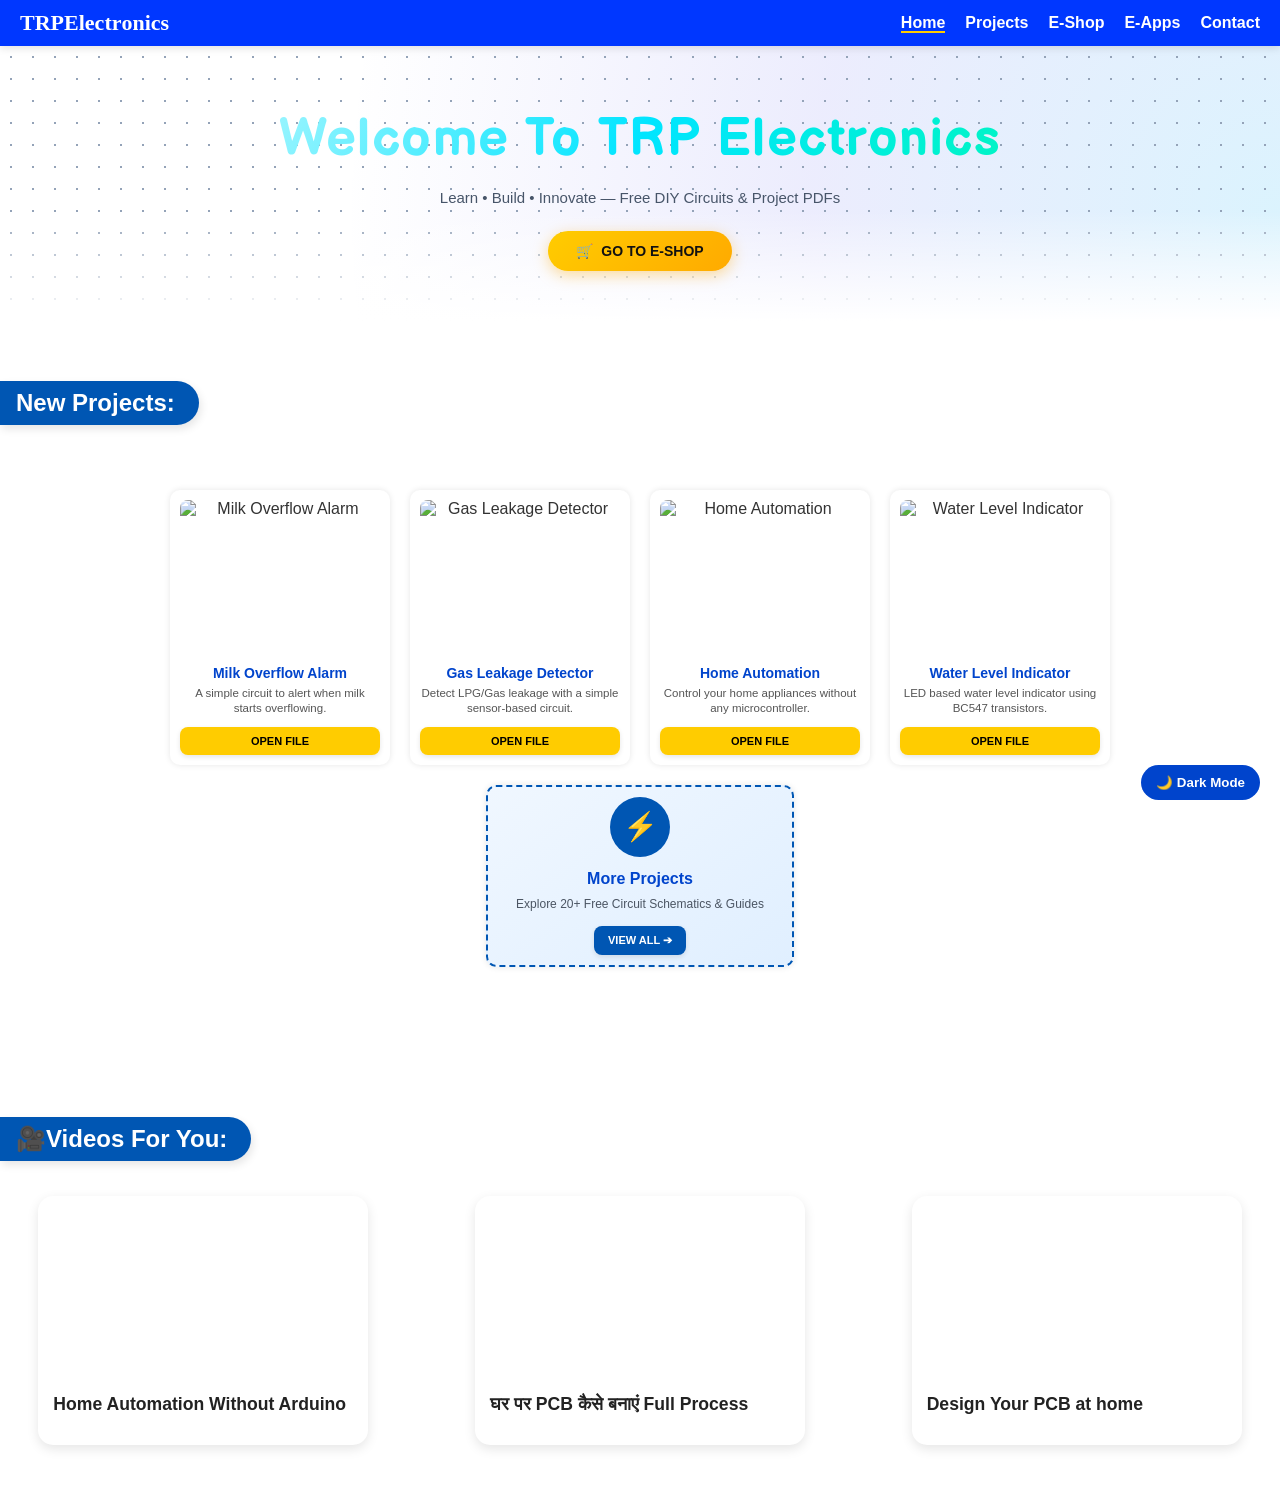
==== index.html @ 3032b004 "Update index.html" ====
<!DOCTYPE html>
<html lang="en">
<head>
  <meta charset="UTF-8">
  <meta name="viewport" content="width=device-width, initial-scale=1.0">
  <title>TRP Electronics</title>
  <link rel="icon" type="image/png" href="images/favicon-32x32.png">
  <link rel="stylesheet" href="style.css">
<script src="script.js" defer></script>
</head>
<body>

  <!-- Header / Navbar -->
  <header>
    <a href="index.html" id="logo">TRP Electronics</a>
    <nav>
      <ul>
        <li><a href="index.html" class="active">Home</a></li>
        <li><a href="projects.html">Projects</a></li>
        <li><a href="eshop/">E-Shop</a></li>
        <li><a href="eapps.html">E-Apps</a></li>
        <li><a href="contact.html">Contact</a></li>
      </ul>
    </nav>
    <div class="menu-icon" id="menuToggle">☰</div>

    <nav class="mobile-menu" id="mobileMenu">
      <a href="index.html">Home</a>
      <a href="projects.html">Projects</a>
      <a href="eshop/">E-Shop</a>
      <a href="eapps.html">E-Apps</a>
      <a href="contact.html">Contact</a>
      <!-- Mobile Drawer ke andar Dark Mode Button -->
      <button id="mobileDarkModeToggle" class="mobile-dark-btn">🌙 Dark Mode</button>
    </nav>
  </header>

  <!-- Hero Section -->
  <section class="hero">
    <div class="hero-text">
      <h1 class="fountain-text">Welcome To <br class="mobile-break">TRP Electronics</h1>
      <p>Learn • Build • Innovate — Free DIY Circuits & Project PDFs</p>
      <div class="hero-btn-group">
  <a href="eshop/" class="hero-btn btn-primary">
    <span class="btn-icon">🛒</span> GO TO E-SHOP
  </a>
</div>
    </div>
  </section>

  <!-- Featured Projects -->
  <section class="projects-preview">
   <section class="featured-videos">
  <h2>New Projects:</h2>
    <div class="project-grid">
      <div class="project-card">
    <img src="Data Files/Milk.png" alt="Milk Overflow Alarm">
    <div class="project-info">
      <h3>Milk Overflow Alarm</h3>
      <p>A simple circuit to alert when milk starts overflowing.</p>
    </div>
    <a href="pdfs/milk-overflow-alarm.pdf" class="btn">OPEN FILE</a>
  </div>

  <div class="project-card">
    <img src="Data Files/Gas.png" alt="Gas Leakage Detector">
    <div class="project-info">
      <h3>Gas Leakage Detector</h3>
      <p>Detect LPG/Gas leakage with a simple sensor-based circuit.</p>
    </div>
    <a href="pdfs/Gas Leakage Detector.pdf" class="btn">OPEN FILE</a>
  </div>

  <div class="project-card">
    <img src="Data Files/Smart Home.png" alt="Home Automation">
    <div class="project-info">
      <h3>Home Automation</h3>
      <p>Control your home appliances without any microcontroller.</p>
    </div>
    <a href="Data Files/Home Automation.pdf" class="btn">OPEN FILE</a>
  </div>
       <div class="project-card">
    <img src="Data Files/Water.png" alt="Water Level Indicator">
    <div class="project-info">
      <h3>Water Level Indicator</h3>
      <p>LED based water level indicator using BC547 transistors.</p>
    </div>
    <a href="Data Files/Water Level Indicator (TRP).pdf" class="btn">OPEN FILE</a>
  </div>
<!-- 5th Card: View All / More Projects Card -->
<a href="projects.html" class="project-card more-projects-card">
  <div class="more-card-icon">⚡</div>
  <h3>More Projects</h3>
  <p>Explore 20+ Free Circuit Schematics & Guides</p>
  <span class="btn view-all-btn">VIEW ALL ➔</span>
</a>
    </div>
  </section>
<section class="featured-videos">
  <h2>🎥Videos For You:</h2>
  <div class="video-grid">

    <div class="video-card">
      <iframe src="https://www.youtube.com/embed/DKptA6tCsBc?si=s81TckDKwiA1Rq-n" 
              title="TRP Electronics Project 3" 
              frameborder="0" allowfullscreen></iframe>
      <h3>Home Automation Without Arduino</h3>
    </div>
    
<div class="video-card">
      <iframe src="https://www.youtube.com/embed/TvNeajwG5Zc" 
              title="TRP Electronics Project 4" 
              frameborder="0" allowfullscreen></iframe>
      <h3>घर पर PCB कैसे बनाएं Full Process</h3>
    </div>
    
    <div class="video-card">
      <iframe src="https://www.youtube.com/embed/JIQzyEf5Em0?si=vkjvhQuUwewZaflk" 
              title="TRP Electronics Project 5" 
              frameborder="0" allowfullscreen></iframe>
      <h3>Design Your PCB at home</h3>
    </div>

  </div>
</section>
 <!-- About Us -->
<section class="about">
  <div class="about-toggle-header" id="aboutToggle">
    <h2>About Us</h2>
    <span class="about-arrow" id="aboutArrow">&#9662;</span>
  </div>
  
  <div id="aboutContent">
    <p>
      <b>TRP Electronics</b> is an educational platform dedicated to electronics learning and innovation. We focus on providing clear, practical, and well-structured electronics projects for students, beginners, and electronics enthusiasts.
    </p>
    <p>
      Our platform offers detailed project explanations, circuit diagrams, and free downloadable PDFs to help learners understand both basic and advanced electronics concepts. Each project is designed with a practical approach so that users can easily apply their knowledge in real-life applications.
    </p>
    <p>
      At TRP Electronics, our mission is to make electronics learning simple, affordable, and accessible to everyone, while encouraging creativity and hands-on experimentation.
    </p>
  </div>
</section>
<button id="darkModeToggle">🌙 Dark Mode</button>
  <script>
  document.addEventListener("DOMContentLoaded", () => {
    document.querySelectorAll(".project-card img").forEach(img => {
      img.onload = () => {
        img.classList.add("loaded");
      };
    });
  });
</script>
  <link rel="stylesheet" href="events.css">
<script src="events.js"></script>
  <!-- Footer -->
  <footer>
    <p>© 2025 TRP Electronics | Made with ❤️</p>
  </footer>
</body>
</html>
---- style.css ----
@import url('https://fonts.googleapis.com/css2?family=Balsamiq+Sans:wght@700&family=Fredoka:wght@600;700&display=swap');
html, body {
  touch-action: pan-x pan-y; /* Pinch zoom disable karta hai mobile par */
}

/* 🚫 PREVENT SIDE OVERFLOW WITHOUT BREAKING STICKY HEADERS */
html, body {
  max-width: 100% !important;
  overflow-x: clip !important; /* 'hidden' sticky ko disable kar deta hai, 'clip' safe rakhta hai */
  position: relative;
}

/* Ensure all containers stay inside screen limits */
* {
  box-sizing: border-box !important;
}
/* 💻 Desktop View: Break tag ko hide karke ek single line me rakhein */
.mobile-break {
  display: none;
}

/* 📱 Mobile View (max-width: 650px): Only mobile par break enable karein */
@media (max-width: 650px) {
  .hero h1 br.mobile-break,
  h1 br.mobile-break {
    display: block !important;
  }
}
/* ===== Global Styles ===== */
body {
  font-family: "Segoe UI", Arial, sans-serif;
  margin: 0;
  padding: 0;
  background: #fff;
  color: #333;
}

h1, h2, h3 {
  margin: 0 0 15px;
}

a {
  text-decoration: none;
  color: inherit;
}

.btn {
  display: inline-block;
  padding: 10px 20px;
  background: #ffcc00;
  color: #000;
  border-radius: 6px;
  font-weight: bold;
  transition: 0.3s;
}
.btn:hover {
  background: #ff9900;
  color: #fff;
}

/* ===== Sticky Main Navbar ===== */
header {
  height: 46px !important;
  position: sticky !important;
  top: 0 !important;
  z-index: 1000 !important;
  background: #0037ff;
  color: #fff;
  display: flex;
  justify-content: space-between;
  align-items: center;
  padding: 12px 20px;
  box-shadow: 0 2px 8px rgba(0, 0, 0, 0.12);
  margin: 0 !important;
}

header #logo {
  font-size: 22px;
  font-weight: bold;
}
header nav ul {
  list-style: none;
  display: flex;
  gap: 20px;
  padding: 0;
  margin: 0;
}
header nav ul li a {
  color: white;
  font-weight: bold;
}
header nav ul li a.active {
  border-bottom: 2px solid #ffcc00;
}

/* ========================================================
   ✨ AI AMBIENT GLOW + TECH DOT GRID HERO BACKGROUND
   ======================================================== */
.hero,
.hero-section {
  position: relative;
  overflow: hidden;
  padding: 60px 20px 50px 20px;
  text-align: center;
  background-color: #ffffff;
  /* Multi-layer Background: 
     1. Bottom smooth fade into pure white 
     2. Moving AI color radial mesh 
     3. Subtle tech dot pattern */
  background-image: 
    linear-gradient(to bottom, transparent 60%, #ffffff 100%),
    radial-gradient(#94a3b8 1.1px, transparent 1.1px),
    radial-gradient(circle at 50% 30%, rgba(56, 189, 248, 0.18), rgba(99, 102, 241, 0.12), transparent 70%);
  background-size: 100% 100%, 22px 22px, 200% 200%;
  animation: ambientAIFlow 12s ease-in-out infinite alternate;
}

/* Dheeme-dheeme AI Ambient Color Movement Animation */
@keyframes ambientAIFlow {
  0% {
    background-position: 0 0, 0 0, 0% 0%;
  }
  50% {
    background-position: 0 0, 0 0, 100% 50%;
  }
  100% {
    background-position: 0 0, 0 0, 0% 100%;
  }
}

/* Subtitle clean contrast */
.hero p,
.hero-section p {
  color: #475569;
  font-size: 15px;
  font-weight: 500;
  margin-top: 8px;
  position: relative;
  z-index: 2;
}

/* Ensure Button stays on top layer */
.hero .hero-btn-group,
.hero-section .hero-btn-group {
  position: relative;
  z-index: 2;
}
/* Exact Desktop Look for Both Mobile & PC */
.hero h1,
.hero-section h1,
h1 {
  font-family: 'Balsamiq Sans', 'Fredoka', 'Comic Sans MS', cursive, sans-serif !important;
  font-weight: 700 !important;
  letter-spacing: 1.5px;
  line-height: 1.3;
}
/* 🌙 Dark Mode Support for AI Hero Glow */
body.dark-mode .hero,
body.dark-mode .hero-section {
  background-color: #0f172a;
  background-image: 
    linear-gradient(to bottom, transparent 60%, #0f172a 100%),
    radial-gradient(#334155 1.1px, transparent 1.1px),
    radial-gradient(circle at 50% 30%, rgba(56, 189, 248, 0.12), rgba(129, 140, 248, 0.1), transparent 70%);
}

body.dark-mode .hero p,
body.dark-mode .hero-section p {
  color: #94a3b8;
}
@font-face {
  font-family: 'Fountain';
  src: url('fonts/Fountain.ttf') format('truetype'); /* Font file ka sahi path dein */
  font-weight: normal;
  font-style: normal;
}
/* ========================================================
   🌙 DARK MODE: AI AMBIENT GLOW + TECH DOTS + BOTTOM FADE
   ======================================================== */
body.dark-mode .hero,
body.dark-mode .hero-section {
  /* Match base background with your dark theme */
  background-color: #121212 !important;
  
  /* Multi-layer Dark Background:
     1. Bottom smooth fade into exact Dark body color (#121212)
     2. Subtle glowing Tech Dots (#334155)
     3. Deep Neon Cyan & Electric Indigo AI Ambient Glow */
  background-image: 
    linear-gradient(to bottom, transparent 55%, #121212 100%),
    radial-gradient(rgba(148, 163, 184, 0.22) 1.1px, transparent 1.1px),
    radial-gradient(circle at 50% 35%, rgba(0, 212, 255, 0.16), rgba(99, 102, 241, 0.14), rgba(15, 23, 42, 0.05) 75%) !important;
  background-size: 100% 100%, 22px 22px, 200% 200% !important;
  animation: ambientAIFlowDark 14s ease-in-out infinite alternate !important;
  border-bottom: 0px solid rgba(255, 255, 255, 0.06);
}

/* Dark Mode Smooth AI Movement */
@keyframes ambientAIFlowDark {
  0% {
    background-position: 0 0, 0 0, 0% 0%;
  }
  50% {
    background-position: 0 0, 0 0, 100% 50%;
  }
  100% {
    background-position: 0 0, 0 0, 0% 100%;
  }
}

/* Subtitle for Dark Mode */
body.dark-mode .hero p,
body.dark-mode .hero-section p {
  color: #94a3b8 !important;
}

/* ========================================================
   🌟 ABOUT US ACCORDION SECTION (JS INTEGRATED)
   ======================================================== */
.about {
  padding: 20px;
  margin: 0 auto;
}

.about-toggle-header {
  display: flex;
  align-items: center;
  justify-content: space-between;
  cursor: pointer;
  padding: 12px 0;
  border-bottom: 1px solid #e2e8f0;
  user-select: none;
}

.about-toggle-header h2 {
  color: #0044cc;
  margin: 0;
  font-size: 20px;
}

.about-arrow {
  font-size: 18px;
  color: #0044cc;
  display: inline-block;
  transition: transform 0.3s ease;
}

/* Hidden state (Initial) */
#aboutContent {
  max-height: 0;
  opacity: 0;
  overflow: hidden;
  transition: max-height 0.4s ease, opacity 0.3s ease, margin-top 0.3s ease;
  margin-top: 0;
}

/* Show state (Jab JS .show add karega) */
#aboutContent.show {
  max-height: 1000px !important;
  opacity: 1 !important;
  margin-top: 15px !important;
}

#aboutContent p {
  line-height: 1.6;
  margin-bottom: 12px;
  color: #333333;
  font-size: 14px;
}

/* 🌙 Dark Mode Support */
body.dark-mode .about-toggle-header h2,
body.dark-mode .about-arrow {
  color: #6699ff !important;
}

body.dark-mode #aboutContent p {
  color: #cccccc !important;
}
}
/* ========================================================
   📂 1. FEATURED PROJECTS (HOME PAGE)
   ======================================================== */
.projects {
  padding: 50px 20px;
  text-align: center;
}

.cards {
  display: flex;
  justify-content: center;
  flex-wrap: wrap;
  gap: 20px;
  margin-top: 20px;
}

.card {
  background: #ffffff;
  padding: 15px;
  border-radius: 12px;
  width: 220px;
  box-shadow: 0px 4px 10px rgba(0, 0, 0, 0.08);
  transition: transform 0.3s ease, box-shadow 0.3s ease;
  display: flex;
  flex-direction: column;
  justify-content: space-between;
  box-sizing: border-box;
}

.card:hover {
  transform: translateY(-5px);
  box-shadow: 0px 8px 18px rgba(0, 0, 0, 0.12);
}

.card h3 {
  color: #0044cc;
  font-size: 16px;
  margin: 10px 0;
}

.card img {
  width: 100%;
  height: 140px;
  object-fit: cover;
  border-radius: 8px;
}

.card .btn {
  margin-top: 10px;
  background: #0044cc;
  color: #ffffff;
  padding: 8px 16px;
  border-radius: 6px;
  text-decoration: none;
  font-weight: 700;
  display: inline-block;
  transition: background 0.2s ease;
}

.card .btn:hover {
  background: #002a80;
}
/* ===== All Projects Page ===== */
.all-projects {
  padding: 50px 20px;
  text-align: center;
}
.project-grid {
  display: flex;
  flex-wrap: wrap;
  padding: 30px 10px;
  gap: 20px;
  justify-content: center;
  align-content: flex-start !important; /* Top alignment on desktop */
  min-height: 300px;
}

/* Original Fixed Desktop Box Size with Click/Hover Feedback */
.project-card {
  width: 220px;   /* Exact Fixed width */
  flex: 0 0 auto; /* Prevent stretching */
  background: white;
  border-radius: 10px;
  padding: 10px;
  text-align: center;
  box-shadow: 0px 0px 6px rgba(0,0,0,0.1);
  display: flex;
  flex-direction: column;
  justify-content: space-between;
  box-sizing: border-box;
  transition: transform 0.2s cubic-bezier(0.4, 0, 0.2, 1), box-shadow 0.2s ease;
  cursor: pointer;
}

.project-card:hover {
  transform: translateY(-5px);
  box-shadow: 0px 6px 14px rgba(0,0,0,0.15);
}

.project-card:active {
  transform: scale(0.97); /* Subtle card press feedback */
}

.project-card img {
  width: auto;
  height: 150px;
  object-fit: contain;
  border-radius: 8px;
  margin-bottom: 10px;
  opacity: 0;
  transform: scale(0.98);
  transition: opacity 0.6s ease, transform 0.6s ease;
}

.project-card img.loaded {
  opacity: 1;
  transform: scale(1);
}

.project-card h3 {
  color: #0044cc;
  font-size: 14px;
  margin: 4px 0;
  line-height: 1.3;
}

.project-card p {
  font-size: 11.5px;
  color: #555555;
  margin: 0 0 10px 0;
  line-height: 1.35;
  flex-grow: 1;
}

/* Open File Action Button Click Effect */
.project-card .btn,
.project-card a.btn {
  background: #ffcc00;
  color: #000000;
  font-weight: 800;
  font-size: 11px;
  padding: 8px 12px;
  border-radius: 8px;
  text-decoration: none;
  display: block;
  box-shadow: 0 2px 5px rgba(0, 0, 0, 0.1);
  transition: transform 0.15s ease, background-color 0.15s ease, box-shadow 0.15s ease;
}

.project-card .btn:hover {
  background: #e6b800;
  box-shadow: 0 4px 8px rgba(0, 0, 0, 0.15);
}

.project-card .btn:active {
  transform: scale(0.92); /* Crisp Button Tap Effect */
}

/* ========================================================
   📱 MOBILE HORIZONTAL CARDS (PERFECT CENTER ALIGNED TEXT)
   ======================================================== */
@media (max-width: 650px) {

  .project-grid {
    display: flex !important;
    flex-direction: column !important;
    justify-content: flex-start !important; /* Forces cards to start from TOP */
    align-items: stretch !important;
    gap: 12px !important;
    padding: 10px 12px !important;
  }

  /* Rectangular Horizontal Card Box */
  .project-card {
    display: flex !important;
    flex-direction: row !important;
    align-items: center !important;
    justify-content: space-between !important;
    background: #ffffff;
    border: 1px solid #e2e8f0;
    border-radius: 14px;
    padding: 10px 12px;
    box-shadow: 0 3px 8px rgba(0, 0, 0, 0.04);
    width: 100% !important;
    box-sizing: border-box !important;
  }

  .project-card:active {
    transform: scale(0.97) !important;
  }

  /* Left Side: Image */
  .project-card img {
    width: 75px !important;
    height: 75px !important;
    min-width: 75px !important;
    object-fit: cover !important;
    border-radius: 10px !important;
    flex-shrink: 0 !important;
    margin-bottom: 0 !important;
    background: #f8fafc;
  }

  /* Center Area: Title & Description Container */
  .project-card .project-info {
    flex: 1 !important;
    display: flex !important;
    flex-direction: column !important;
    align-items: center !important;
    justify-content: center !important;
    padding: 0 8px !important;
    text-align: center !important;
    overflow: hidden;
  }

  /* Title: Centered, Blue Theme Color */
  .project-card .project-info h3 {
    font-size: 13.5px !important;
    font-weight: 700 !important;
    color: #0044cc !important;
    margin: 0 0 4px 0 !important;
    line-height: 1.25 !important;
    text-align: center !important;
    width: 100% !important;
  }

  /* Description: Directly below title, Centered */
  .project-card .project-info p {
    font-size: 11px !important;
    color: #555555 !important;
    margin: 0 !important;
    line-height: 1.3 !important;
    text-align: center !important;
    width: 100% !important;
  }

  /* Right Side: Yellow Button */
  .project-card .btn,
  .project-card a.btn {
    flex-shrink: 0 !important;
    display: inline-flex !important;
    align-items: center !important;
    justify-content: center !important;
    gap: 4px !important;
    background: #ffcc00 !important;
    color: #000000 !important;
    font-weight: 800 !important;
    font-size: 10px !important;
    padding: 8px 10px !important;
    border-radius: 8px !important;
    border: none !important;
    text-decoration: none !important;
    white-space: nowrap !important;
    box-shadow: 0 2px 5px rgba(0, 0, 0, 0.1) !important;
  }

  .project-card .btn::after {
    content: " ➔";
    font-size: 11px;
  }

  /* Dark Mode Styling */
  body.dark-mode .project-card {
    background: #1e1e1e !important;
    border-color: #333333 !important;
  }

  body.dark-mode .project-card .project-info h3 {
    color: #6699ff !important;
  }

  body.dark-mode .project-card .project-info p {
    color: #cccccc !important;
  }
}
/* ===== FEATURED VIDEOS SECTION ===== */
.featured-videos {
  text-align: left;
  padding: 60px 0px;
  background: #fff;
}

.featured-videos h2 {
  text-align: left;              /* Text ko left align karne ke liye */
  margin-bottom: 35px;
  display: inline-block;         /* Background sirf text jitna hi bada rahe */
  padding: 8px 24px 8px 16px;    /* Text ke andar space (Top Right Bottom Left) */
  background-color: #0056b3;     /* Aapki theme se match karta hua Dark Blue color (Aap change kar sakte hain) */
  color: #ffffff;                /* Text color white taaki dark background par saaf dikhe */
  font-size: 1.5rem;             /* Font size (Aap apne hisab se customize kar sakte hain) */
  font-weight: bold;
  
  /* Left side flat aur right side round border radius */
  border-radius: 0px 30px 30px 0px; 
  
  /* Modern clean look ke liye thodi si shadow */
  box-shadow: 2px 4px 8px rgba(0, 0, 0, 0.1); 
}

.video-grid {
  display: grid;
  grid-template-columns: repeat(auto-fit, minmax(300px, 1fr));
  gap: 30px;
  justify-items: center;
}

.video-card {
  background: white;
  border-radius: 15px;
  box-shadow: 0 4px 12px rgba(0,0,0,0.1);
  padding: 15px;
  max-width: 360px;
  transition: transform 0.3s ease, box-shadow 0.3s ease;
}

.video-card:hover {
  transform: translateY(-5px);
  box-shadow: 0 6px 16px rgba(0,0,0,0.15);
}

.video-card iframe {
  width: 100%;
  aspect-ratio: 16 / 9; /* Thumbnail ke jaisa perfect ratio */
  border-radius: 10px;
}

.video-card h3 {
  font-size: 1.1rem;
  color: #222;
  margin-top: 10px;
}

/* ===== Dark Mode Support ===== */
body.dark-mode .featured-videos {
  background: #121212;
}

body.dark-mode .video-card {
  background: #1e1e1e;
  color: white;
}

body.dark-mode .video-card h3 {
  color: #ffffff;
}

/* Search Box */
#searchBox {
  width: 80%;
  max-width: 200px;
  padding: 10px;
  margin: 20px auto;
  display: block;
  border: 2px solid #007BFF;
  border-radius: 8px;
  font-size: 16px;
}

/* 🔍 Dark mode search box */
body.dark-mode .searchbox input {
  background-color: #222;  /* Soft black look */
  color: #fff;             /* White text */
  border-color: #555;      /* Subtle border */
}

/* ===== Contact Page ===== */
.contact {
  padding: 50px 20px;
  max-width: 800px;
  width: 100%;
  margin: auto;
  text-align: center;
  box-sizing: border-box !important;
  overflow-x: hidden;
}

.contact h2 {
  color: #0044cc;
}

.contact-form {
  display: flex;
  flex-direction: column;
  gap: 15px;
  margin: 30px auto;
  max-width: 500px;
  width: 100%;
  box-sizing: border-box !important;
}

.contact-form input,
.contact-form textarea {
  padding: 12px;
  border: 1px solid #ccc;
  border-radius: 6px;
  font-size: 16px;
  width: 100%;
  box-sizing: border-box !important;
}

.contact-form button {
  background: #0044cc;
  color: white;
  border: none;
  cursor: pointer;
  width: 100%;
  padding: 12px;
  border-radius: 6px;
  font-size: 16px;
  box-sizing: border-box !important;
}

.contact-form button:hover {
  background: #002a80;
}

.contact-info {
  margin-top: 30px;
  line-height: 1.8;
  width: 100%;
  box-sizing: border-box !important;
}

.contact-info a {
  color: #0044cc;
  font-weight: bold;
}

.app-card {
  display: flex;
  align-items: center;
  justify-content: flex-start; /* Image left, text center, button right */
  background: #fafafa;
  padding: 20px;
  border-radius: 12px;
  box-shadow: 0 4px 6px rgba(0,0,0,0.1);
  max-width: 850px;   /* bada card center me */
  width: 90%;         /* responsive */
  margin: 20px auto;  /* space between cards */
  gap: 20px;          /* image aur text ke beech gap */
}

.app-img {
  width: 100px;
  height: auto;
  border-radius: 8px;
  object-fit: contain; /* image stretch na ho */
}

.app-info {
  flex: 1;   /* text ko expand karne ke liye */
}

.app-info h2 {
  margin: 0;
  font-size: 20px;
  font-weight: bold;
  color: #333;
}

.app-info p {
  margin: 6px 0;
  font-size: 15px;
  color: #555;
}

.download-btn {
  display: inline-block;
  padding: 10px 20px;
  background: #28a745;  /* Green */
  color: white;
  font-weight: bold;
  text-decoration: none;
  border-radius: 30px;
  transition: 0.3s;
  font-size: 15px;
  white-space: nowrap;  /* text wrap na ho */
}

.download-btn:hover {
  background: #218838;
  transform: translateY(-2px);
}

/* ✅ Mobile friendly */
@media (max-width: 600px) {
  .app-card {
    flex-direction: column;
    text-align: center;
  }
  .app-img {
    width: 80px;
    margin-bottom: 10px;
  }
  .download-btn {
    margin-top: 10px;
  }
}

.apps-container {
  display: flex;
  flex-direction: column;
  overflow-x: auto;
  gap: 20px;
  padding: 20px;
  scroll-behavior: smooth;
}

.apps-container::-webkit-scrollbar {
  height: 8px;
}

.apps-container::-webkit-scrollbar-thumb {
  background: #888;
  border-radius: 4px;
}
/* Dark Mode Styles */
body.dark-mode {
  background-color: #121212;
  color: #ffffff;
}

/* Cards in Dark Mode */
body.dark-mode .project-card,
body.dark-mode .app-card {
  background: #1e1e1e;   /* Dark grey background */
  color: #f5f5f5;        /* White text */
  box-shadow: 0 4px 10px rgba(0, 0, 0, 0.6);
}

/* Card heading links */
body.dark-mode .project-card h3,
body.dark-mode .app-card h3,
body.dark-mode .app-info h2,
body.dark-mode .contact-info a{
  color: #ffffff;   /* white text for headings */
}

/* Card description */
body.dark-mode .project-card p,
body.dark-mode .app-card p {
  color: #cccccc;   /* Light grey for descriptions */
}

/* Download button in Dark Mode */
/* Button styling */
#darkModeToggle {
  position: fixed;
  bottom: 100px;
  right: 20px;
  padding: 10px 15px;
  border: none;
  border-radius: 25px;
  cursor: pointer;
  background: #0044cc;
  color: white;
  font-weight: bold;
  z-index: 1000;
}

.card {
  position: relative;
  overflow: hidden;
}

.card::before {
  content: "";
  position: absolute;
  inset: 0;
  background: linear-gradient(90deg, #e0e0e0 25%, #f5f5f5 50%, #e0e0e0 75%);
  background-size: 200% 100%;
  animation: loadingShimmer 1.2s infinite;
}

.card.loaded::before {
  display: none;
}

@keyframes loadingShimmer {
  0% {
    background-position: -200% 0;
  }
  100% {
    background-position: 200% 0;
  }
}

#logo {
    text-decoration: none; /* Removes default link underline */
    cursor: pointer;       /* Ensures the mouse pointer changes to a hand */
    display: inline-block;
} 

/* Normal text inherits theme color */
#logo {
  font-size: 1.5rem;
  font-family: ui-rounded;
  color: white;
  justify-content: space-between;
  align-items: center;
  line-height: 1;
}

#logo span {
  display: inline-block;
  transition: transform 0.2s ease, color 0.3s ease, text-shadow 0.3s ease;
  color: inherit;
}

/* Glow effect */
#logo span.glow {
  color: #ffcc00;
  text-shadow: 0 0 10px #ffcc00, 0 0 20px #ffaa00;
  transform: scale(1.3);
}

.heart-icon{
  width: 1.5em;
  height: 1.5em;
  vertical-align: -0.30em;
}
/* ===== Desktop Default ===== */
.menu-icon {
  display: none;
}

.mobile-menu {
  display: none;
}

/* ===== Mobile Only ===== */
@media (max-width: 768px) {
  
  header nav ul {
    display: none !important;   /* desktop menu hide */
  }
  
  .menu-icon {
    display: block;
    font-size: 28px;
    cursor: pointer;
    color: #fff;
    z-index: 10000; /* Menu khulne par bhi hamburger button sabse upar rahega */
    position: relative;
  }

  .mobile-menu {
    position: fixed; /* absolute ki jagah fixed taaki poori screen cover ho */
    top: 0;
    left: 0;
    width: 100%;
    height: 100vh; /* Mobile screen ki full height */
    background: rgba(0, 82, 255, 0.98); /* TRP Electronics ka premium blue with light transparency */
    padding: 0;
    display: flex;
    flex-direction: column;
    justify-content: center; /* Saare links vertical center ho jayenge */
    align-items: center; /* Saare links horizontal center हो जाएंगे */
    gap: 20px; /* Links ke beech ka gap */
    z-index: 9999;
    box-shadow: none;
    border-radius: 0; /* Corner rounds hata diye full screen ke liye */
    
    /* 🌟 Smooth Slide-down Animation Setup */
    transform: translateY(-100%);
    transition: transform 0.4s cubic-bezier(0.1, 0.76, 0.55, 0.94);
  }

  /* Jab JS class .show toggle karega tab screen par slide-in hoga */
  .mobile-menu.show {
    transform: translateY(0);
  }

  .mobile-menu a {
    color: #fff;
    text-decoration: none;
    padding: 15px 0;
    font-size: 22px; /* Text thoda bada aur premium dikhe */
    font-weight: 600;
    width: 80%; /* Link bar line effect ki width */
    text-align: center;
    border-bottom: 1px solid rgba(255, 255, 255, 0.15); /* Sleek modern white dividers */
    transition: all 0.3s ease;
  }

  .mobile-menu a:last-child {
    border-bottom: none;
  }

  /* Link click active state touch response */
  .mobile-menu a:active, .mobile-menu a:hover {
    color: #00ffcc; /* Active selection highlight color */
    transform: scale(1.05);
  }
}
.fountain-text {
  font-family: 'Fountain', cursive;
  font-size: clamp(40px, 6vw, 52px);
  font-weight: 800;
  text-align: center;
  letter-spacing: 1px;

  /* Fountain gradient */
  background: linear-gradient(
    120deg,
    #ffffff,
    #00e5ff,
    #00ff9d,
    #ffeb3b,
    #ff9800,
    #ff4081,
    #ffffff
  );

  background-size: 300% 300%;
  animation: fountainFlow 6s linear infinite;

  /* Text-only color effect */
  -webkit-background-clip: text;
  -webkit-text-fill-color: transparent;
  background-clip: text;
}

/* Smooth moving animation */
@keyframes fountainFlow {
  0% {
    background-position: 0% 50%;
  }
  100% {
    background-position: 300% 50%;
  }
}

/* ========================================================
   🌟 PREMIUM SOCIAL CARDS (DESKTOP + MOBILE TOUCH OPTIMIZED)
   ======================================================== */
.contact-links-container {
  display: flex;
  flex-direction: row;
  justify-content: center;
  align-items: center;
  gap: 16px;
  margin: 35px auto 25px;
  width: 100%;
  max-width: 800px;
}

/* Base Card Box */
.social-btn {
  display: inline-flex;
  align-items: center;
  justify-content: center;
  gap: 10px;
  padding: 12px 20px;
  border-radius: 12px;
  background: #ffffff;
  color: #2c3e50;
  font-weight: 600;
  font-size: 15px;
  text-decoration: none;
  border: 2px solid #e0e6ed;
  box-shadow: 0 4px 12px rgba(0, 0, 0, 0.05);
  transition: all 0.25s cubic-bezier(0.25, 0.8, 0.25, 1);
  user-select: none;
  -webkit-tap-highlight-color: transparent; /* Remove blue flash on mobile tap */
  flex-shrink: 0; /* Prevents buttons from shrinking */
}

.social-btn .btn-icon {
  font-size: 20px;
  transition: transform 0.25s ease;
}

/* 🎨 ORIGINAL BRAND LOGO COLORS */
.email-btn .btn-icon { color: #ea4335; }      
.whatsapp-btn .btn-icon { color: #25d366; }   
.youtube-btn .btn-icon { color: #ff0000; }    
.instagram-btn .btn-icon { color: #e1306c; }  

/* 🖥️ DESKTOP HOVER EFFECT */
@media (hover: hover) {
  .social-btn:hover {
    transform: translateY(-4px);
    box-shadow: 0 8px 20px rgba(0, 0, 0, 0.12);
  }

  .social-btn:hover .btn-icon {
    transform: scale(1.18);
  }

  .email-btn:hover { border-color: #ea4335; }
  .whatsapp-btn:hover { border-color: #25d366; }
  .youtube-btn:hover { border-color: #ff0000; }
  .instagram-btn:hover { border-color: #e1306c; }
}

/* 📱 MOBILE TAP / TOUCH ACTIVE EFFECT (Jab ungli se dabaoge) */
.social-btn:active {
  transform: scale(0.94) translateY(2px); /* Button press down bounce */
  box-shadow: 0 2px 6px rgba(0, 0, 0, 0.1);
}

.email-btn:active { border-color: #ea4335; background: rgba(234, 67, 53, 0.05); }
.whatsapp-btn:active { border-color: #25d366; background: rgba(37, 211, 102, 0.05); }
.youtube-btn:active { border-color: #ff0000; background: rgba(255, 0, 0, 0.05); }
.instagram-btn:active { border-color: #e1306c; background: rgba(225, 48, 108, 0.05); }

/* 📱 MOBILE ONE-LINE SCROLLABLE LAYOUT */
@media (max-width: 650px) {
  .contact-links-container {
    justify-content: flex-start;
    overflow-x: auto;
    scroll-behavior: smooth;
    -webkit-overflow-scrolling: touch;
    padding: 10px 15px;
    gap: 12px;
    
    /* Side Fade Gradient mask for smooth scroll indication */
    mask-image: linear-gradient(to right, transparent 0%, black 5%, black 95%, transparent 100%);
    -webkit-mask-image: linear-gradient(to right, transparent 0%, black 5%, black 95%, transparent 100%);
  }

  .contact-links-container::-webkit-scrollbar {
    display: none; /* Clean look, no scrollbar */
  }

  .social-btn {
    padding: 10px 16px;
    font-size: 14px;
    border-radius: 10px;
  }
}

/* 🌙 DARK MODE SUPPORT */
body.dark-mode .social-btn {
  background: #1e1e1e;
  border-color: #333333;
  color: #ffffff;
  box-shadow: 0 4px 15px rgba(0, 0, 0, 0.4);
}

body.dark-mode .email-btn:active { border-color: #ea4335; }
body.dark-mode .whatsapp-btn:active { border-color: #25d366; }
body.dark-mode .youtube-btn:active { border-color: #ff0000; }
body.dark-mode .instagram-btn:active { border-color: #e1306c; }

@media (max-width: 700px) {
  .second-nav {
    top: 52px !important;
  }
}

/* ========================================================
   🌟 SECOND NAV & CATEGORY BAR STYLES (PROJECTS PAGE)
   ======================================================== */
/* ===== Sticky Category Second Nav (Projects & Components) ===== */
.second-nav {
  position: sticky !important;
  top: 45px !important; /* Header ke theek border par lock (Zero Gap) */
  z-index: 995 !important;
  width: 100% !important;
  background: #ffffff;
  border-bottom: 1px solid #dcdcdc;
  padding: 1px 12px;
  display: flex;
  flex-wrap: nowrap;
  align-items: center;
  gap: 15px;
  box-shadow: 0px 6px 12px 14px rgba(255, 255, 255);
}
body.dark-mode .second-nav {
  background: #000000;
  border-bottom: 1px solid #333333;
  box-shadow: 0px 0px 0px 0px rgba(0, 0, 0);
}

.second-left {
  flex: 0 0 auto;
  display: flex;
  align-items: center;
}

.second-center {
  flex: 1 1 auto;
  display: flex;
  align-items: center;
  position: relative;
  overflow: hidden;
}

/* 🔍 EXPANDING SEARCH BOX */
.search-wrapper {
  position: relative;
  display: flex;
  align-items: center;
}

input#projectSearch {
  width: 0px; /* Default Compact State */
  height: 37px;
  padding: 0 12px 0 36px;
  border-radius: 25px;
  border: 2px solid #0044cc;
  outline: none;
  font-size: 14px;
  background-color: #fff;
  background-image: url('data:image/svg+xml;utf8,<svg xmlns="http://www.w3.org/2000/svg" width="16" height="16" fill="%230044cc" viewBox="0 0 16 16"><path d="M11.742 10.344a6.5 6.5 0 1 0-1.397 1.398h-.001c.03.04.062.078.098.115l3.85 3.85a1 1 0 0 0 1.415-1.414l-3.85-3.85a1.007 1.007 0 0 0-.115-.1zM12 6.5a5.5 5.5 0 1 1-11 0 5.5 5.5 0 0 1 11 0z"/></svg>');
  background-repeat: no-repeat;
  background-position: 12px center;
  cursor: pointer;
  transition: width 0.35s cubic-bezier(0, 0, 0, 1.23), box-shadow 0.3s ease;
  white-space: nowrap;
  color: transparent;
}

input#projectSearch:hover,
input#projectSearch:focus,
input#projectSearch.has-text {
  width: 260px;
  padding-right: 30px;
  color: #333;
  cursor: text;
  box-shadow: 0 4px 12px rgba(0, 68, 204, 0.15);
}

.search-clear-btn {
  position: absolute;
  right: 10px;
  top: 50%;
  transform: translateY(-50%);
  background: none;
  border: none;
  color: #888;
  font-size: 14px;
  cursor: pointer;
  display: none;
  padding: 0;
  line-height: 1;
}

.search-clear-btn:hover {
  color: #ff3333;
}

/* 🏷️ CATEGORY MENU */
.category-menu-new {
  display: flex;
  gap: 10px;
  list-style: none;
  padding: 5px 10px;
  margin: 0;
  align-items: center;
  outline: none;
  white-space: nowrap;
}

.category-menu-new .cat-item {
  padding: 8px 14px;
  border-radius: 20px;
  cursor: pointer;
  color: #0044cc;
  background: rgba(0, 68, 204, 0.08);
  font-weight: 600;
  transition: 0.18s ease;
  flex-shrink: 0;
  user-select: none;
}

.category-menu-new .cat-item:hover {
  transform: translateY(-2px);
  box-shadow: 0 4px 10px rgba(0, 0, 0, 0.08);
}

.category-menu-new .cat-item.active {
  background: #0044cc;
  color: white;
  box-shadow: 0 4px 14px rgba(0, 68, 204, 0.22);
}

/* 📱 MOBILE RESPONSIVE SCROLL & FADE */
@media (max-width: 700px) {
  .second-nav {
    gap: 8px;
    padding: 8px 10px;
  }

  input#projectSearch:focus,
  input#projectSearch.has-text {
    width: 180px;
  }

  .second-center {
    overflow-x: auto;
    scroll-behavior: smooth;
    -webkit-overflow-scrolling: touch;
    mask-image: linear-gradient(to right, transparent 0%, black 5%, black 95%, transparent 100%);
    -webkit-mask-image: linear-gradient(to right, transparent 0%, black 5%, black 95%, transparent 100%);
    padding: 2px 0;
  }

  .second-center::-webkit-scrollbar {
    display: none;
  }

  .category-menu-new {
    padding: 0 15px;
  }
}
/*SECOND NAV DARKMODE */
body.dark-mode input#projectSearch {
  background-color: #1e1e1e;
  border-color: #2b5cff;
  color: #ffffff;
  background-image: url('data:image/svg+xml;utf8,<svg xmlns="http://www.w3.org/2000/svg" width="16" height="16" fill="%238bb3ff" viewBox="0 0 16 16"><path d="M11.742 10.344a6.5 6.5 0 1 0-1.397 1.398h-.001c.03.04.062.078.098.115l3.85 3.85a1 1 0 0 0 1.415-1.414l-3.85-3.85a1.007 1.007 0 0 0-.115-.1zM12 6.5a5.5 5.5 0 1 1-11 0 5.5 5.5 0 0 1 11 0z"/></svg>');
}

body.dark-mode .category-menu-new .cat-item {
  background: #1e1e1e;
  color: #9ab6ff;
}

body.dark-mode .category-menu-new .cat-item.active {
  background: #3c6aff;
  color: #ffffff;
}
/* ❌ HIDE TYPING CURSOR / CARET LINE ON ALL CARDS & CONTAINERS */
.project-card,
.product-card,
.card,
.project-card *,
.product-card *,
.card * {
  caret-color: transparent !important;
  outline: none !important;
  -webkit-tap-highlight-color: transparent !important;
}

/* Clear selection focus ring */
*:focus,
*:active {
  outline: none !important;
  box-shadow: none !important;
}

/* Keep normal caret ONLY in actual inputs */
input,
textarea {
  caret-color: auto !important;
}

.contact-links-container {
  width: 100% !important;
  max-width: 100% !important;
  box-sizing: border-box;
  overflow-x: auto; /* Enable touch scroll without overflowing parent */
  padding: 10px;
  padding-left: 15px;
  padding-right: 15px;
}



/* 🚫 DISABLE TEXT SELECTION & BLUE HIGHLIGHT ON CARDS */
.project-card,
.product-card,
.card,
.second-nav,
header,
footer {
  -webkit-user-select: none !important; /* Safari / Chrome */
  -moz-user-select: none !important;    /* Firefox */
  -ms-user-select: none !important;     /* IE / Edge */
  user-select: none !important;        /* Standard */
}

/* 🚫 PREVENT IMAGE DRAGGING & BLUE HIGHLIGHT */
.project-card img,
.product-card img,
.card img {
  -webkit-user-drag: none !important;
  user-drag: none !important;
  pointer-events: none !important; /* Prevents long-press image selection on mobile */
}

/* Allow text selection ONLY in Search Input & Textareas */
input,
textarea {
  -webkit-user-select: text !important;
  -moz-user-select: text !important;
  -ms-user-select: text !important;
  user-select: text !important;
  pointer-events: auto !important;
}

/* 🚫 GLOBAL DISABLING OF TEXT SELECTION & HIGHLIGHTING */
*,
*::before,
*::after {
  -webkit-user-select: none !important; /* Safari / Chrome */
  -moz-user-select: none !important;    /* Firefox */
  -ms-user-select: none !important;     /* IE / Edge */
  user-select: none !important;        /* Standard */
  -webkit-tap-highlight-color: transparent !important; /* Mobile blue/grey box tap highlight remove */
}

/* 🚫 PREVENT ALL IMAGES FROM BEING DRAGGED OR HIGHLIGHTED */
img {
  -webkit-user-drag: none !important;
  user-drag: none !important;
  pointer-events: none !important;
}

/* ✍️ ALLOW TEXT SELECTION & TYPING ONLY FOR SEARCH/FORM INPUTS */
input,
textarea {
  -webkit-user-select: text !important;
  -moz-user-select: text !important;
  -ms-user-select: text !important;
  user-select: text !important;
  pointer-events: auto !important;
  caret-color: auto !important;
}

/* 🌟 POPUP MODAL BULLET POINTS STYLING */
.modal-desc ul {
  margin: 10px 0 15px 0;
  padding-left: 20px;
  list-style-type: disc; /* Clean Round Dots */
}

.modal-desc li {
  font-size: 13.5px;
  line-height: 1.6;
  color: #444;
  margin-bottom: 4px;
}

/* Dark Mode Bullets Color */
body.dark-mode .modal-desc li {
  color: #ccc;
}

/* ===== Single Hero E-Shop Button ===== */
.hero-btn-group {
  display: flex;
  justify-content: center;
  margin-top: 25px;
}

.hero-btn.btn-primary {
  display: inline-flex;
  align-items: center;
  gap: 8px;
  background: linear-gradient(135deg, #ffcc00 0%, #ffaa00 100%);
  color: #111111;
  font-weight: 800;
  font-size: 14px;
  padding: 12px 28px;
  border-radius: 50px;
  text-decoration: none;
  box-shadow: 0 4px 15px rgba(255, 170, 0, 0.4);
  transition: all 0.3s ease;
}

.hero-btn.btn-primary:hover {
  transform: translateY(-3px) scale(1.03);
  box-shadow: 0 8px 22px rgba(255, 170, 0, 0.55);
}

/* ===== 5th "More Projects" Card Styling ===== */
.more-projects-card {
  text-decoration: none;
  background: linear-gradient(145deg, #f0f7ff, #e0efff) !important;
  border: 2px dashed #0056b3 !important;
  display: flex !important;
  flex-direction: column !important;
  align-items: center !important;
  justify-content: center !important;
  text-align: center !important;
  cursor: pointer !important;
  transition: all 0.3s cubic-bezier(0.4, 0, 0.2, 1) !important;
}

.more-projects-card .more-card-icon {
  width: 60px;
  height: 60px;
  background: #0056b3;
  color: #ffffff;
  font-size: 28px;
  border-radius: 50%;
  display: flex;
  align-items: center;
  justify-content: center;
  margin-bottom: 12px;
  transition: transform 0.3s ease;
}

.more-projects-card h3 {
  color: #0044cc !important;
  font-size: 16px !important;
  font-weight: 800 !important;
  margin: 0 0 6px 0 !important;
}

.more-projects-card p {
  color: #4b5563 !important;
  font-size: 12px !important;
  margin: 0 0 14px 0 !important;
  line-height: 1.4 !important;
}

.more-projects-card .view-all-btn {
  background: #0056b3 !important;
  color: #ffffff !important;
  font-weight: 700 !important;
  border-radius: 8px !important;
  padding: 8px 14px !important;
}

/* Hover Effect on 5th Card */
.more-projects-card:hover {
  transform: translateY(-6px) !important;
  border-color: #003d82 !important;
  box-shadow: 0 10px 22px rgba(0, 86, 179, 0.2) !important;
}

.more-projects-card:hover .more-card-icon {
  transform: scale(1.15) rotate(10deg);
}

/* 🌙 Dark Mode Support for 5th Card */
body.dark-mode .more-projects-card {
  background: linear-gradient(145deg, #182234, #121926) !important;
  border-color: #3b82f6 !important;
}

body.dark-mode .more-projects-card h3 {
  color: #60a5fa !important;
}

body.dark-mode .more-projects-card p {
  color: #9ca3af !important;
}
/* ===== Footer ===== */
footer {
  background: #0044cc !important;
  color: white !important;
  text-align: center !important;
  padding: 15px !important;
  margin-top: 40px !important;
}
/* ===== Footer ===== */
footercart {
  background: #0044cc !important;
  color: white !important;
  text-align: center !important;
  padding: 15px !important;
  margin-top: 90px !important;
}

/* ========================================================
   ⚓ STICKY FOOTER (ONLY FOR PROJECTS PAGE)
   ======================================================== */
html, 
body.projects-page {
  height: 100%;
  margin: 0;
}

body.projects-page {
  display: flex;
  flex-direction: column;
  min-height: 100vh;
}

/* Push footer down ONLY on Projects page */
body.projects-page .all-projects,
body.projects-page .project-grid {
  flex: 1 0 auto;
}

body.projects-page footer,
body.projects-page .footer {
  margin-top: auto;
  width: 100%;
}
/* PROJECT.HTML */
/* Projects page sticky fix (Safe: No horizontal scrollbar, 100% full-page stickiness) */
html:has(.projects-page) {
  overflow-x: clip !important;
  overflow-y: auto !important;
}

/* Projects page sticky fix (Safe for all other pages) */
body.projects-page {
  overflow-x: auto !important;
  overflow-y: visible !important;
  scrollbar-width: none !important; /* Firefox me horizontal bar hide karega */
}

body.projects-page::-webkit-scrollbar {
  display: none !important; /* Chrome / Safari / Edge me horizontal bar hide karega */
}

/* CARD AREA PRELOADER ONLY (Header aur Category Nav visible rahenge) */
/* CARD AREA PRELOADER (Gap bilkul khatam) */
#page-preloader {
  position: fixed;
  top: 110px; /* 130px se ghatakar 110px karein taaki category bar ke neeche chipak jaye */
  left: 0;
  width: 100%;
  height: calc(100vh - 110px);
  background-color: #ffffff;
  display: flex;
  align-items: center;
  justify-content: center;
  z-index: 80; /* second-nav (90) aur header (100) ke theek neeche */
  transition: opacity 0.4s ease, visibility 0.4s ease;
}

/* Dark mode compatibility */
body.dark-mode #page-preloader {
  background-color: #121212;
}

#page-preloader.fade-out {
  opacity: 0;
  visibility: hidden;
}

/* ===================================================
   DESKTOP ZOOM OVERLAP FIX (Header & Second Nav Safe)
   =================================================== */

/* 1. Header ko flexible banayein taaki zoom par text bahar na gire */
header {
  height: auto !important;
  min-height: 46px;
  position: sticky;
  top: 0;
  z-index: 1000;
  box-sizing: border-box;
  position: relative !important; /* Fixed/Sticky se overlap band hoga */
  overflow: visible;
}

/* 2. Nav links text kabhi doosri line par toot kar overlap na ho */
.nav-links a, 
.desktop-nav a,
header nav a {
  white-space: nowrap !important;
}

/* 3. Category bar (second-nav) header ke neeche alag layer mein rahe */
.second-nav {
  position: sticky;
  top: 60px;
  width: 100%;
  background-color: #ffffff;
  z-index: 900;
  box-sizing: border-box;
  clear: both;
  position: sticky !important;
  top: 0 !important;
  width: 100% !important;
  margin-top: 0 !important;
  clear: both !important;
}

/* Dark mode ke liye second-nav background solid rahe */
body.dark-mode .second-nav {
  background-color: #121212 !important;
}

/* Jab screen choti ho ya max zoom ho, desktop links ko chupayein */
@media (max-width: 900px) {
  /* Jo bhi class desktop nav links ki hai unhe strictly hide karein */
  header nav:not(#mobileMenu),
  .desktop-nav,
  .nav-links {
    display: none !important;
  }
}

/* ========================================================
   MOBILE MENU DRAWER & DARK MODE (MOBILE ONLY: <= 768px)
   ======================================================== */
@media (max-width: 768px) {

  /* 1. Mobile screen par Desktop wala floating Dark button chupayein */
  #darkModeToggle {
    display: none !important;
  }

  /* 2. Backdrop Overlay (Khali jagah tap karke band karne ke liye) */
  .menu-overlay {
    position: fixed;
    top: 0;
    left: 0;
    width: 100vw;
    height: 100vh;
    background: rgba(0, 0, 0, 0.45);
    backdrop-filter: blur(2px);
    z-index: 1040;
    opacity: 0;
    visibility: hidden;
    transition: opacity 0.3s ease, visibility 0.3s ease;
  }

  .menu-overlay.show {
    opacity: 1 !important;
    visibility: visible !important;
  }

  /* 3. Mobile Right-side Drawer */
  .mobile-menu,
  #mobileMenu {
    position: fixed !important;
    top: 0 !important;
    right: -300px !important; /* By default screen ke right side bahar */
    left: auto !important;
    width: 270px !important;
    max-width: 80% !important;
    height: 100vh !important;
    background-color: #ffffff !important;
    z-index: 1050 !important;
    display: flex !important;
    flex-direction: column !important;
    padding: 70px 20px 20px 20px !important;
    box-shadow: -4px 0 16px rgba(0, 0, 0, 0.15) !important;
    transition: right 0.3s cubic-bezier(0.4, 0, 0.2, 1) !important;
    box-sizing: border-box !important;
  }

  /* Menu Toggle hone par andar slide hoga */
  .mobile-menu.show,
  #mobileMenu.show {
    right: 0 !important;
  }

  /* Dark mode drawer background */
  body.dark-mode .mobile-menu,
  body.dark-mode #mobileMenu {
    background-color: #161b22 !important;
    box-shadow: -4px 0 16px rgba(0, 0, 0, 0.5) !important;
  }

  /* 4. Drawer ke andar ke Links */
  .mobile-menu a,
  #mobileMenu a {
    text-decoration: none;
    font-size: 16px;
    font-weight: 500;
    color: #1f2937;
    display: block;
    padding: 12px 14px;
    border-radius: 8px;
    transition: background 0.2s;
  }

  body.dark-mode .mobile-menu a,
  body.dark-mode #mobileMenu a {
    color: #f3f4f6 !important;
  }

  .mobile-menu a:hover,
  #mobileMenu a:hover {
    background: rgba(0, 82, 255, 0.08);
  }

  /* 5. Mobile Drawer ke andar Dark Mode Button */
  .mobile-dark-btn {
    width: 100%;
    margin-top: 20px;
    padding: 11px 14px;
    font-size: 15px;
    font-weight: 600;
    background-color: #f1f5f9;
    color: #0f172a;
    border: 1px solid #cbd5e1;
    border-radius: 8px;
    cursor: pointer;
    display: flex;
    align-items: center;
    justify-content: center;
    gap: 8px;
  }

  body.dark-mode .mobile-dark-btn {
    background-color: #21262d;
    color: #f0f6fc;
    border-color: #30363d;
  }

  /* 6. Mobile me Desktop links hide rakhega */
  header nav:not(.mobile-menu) {
    display: none !important;
  }
}
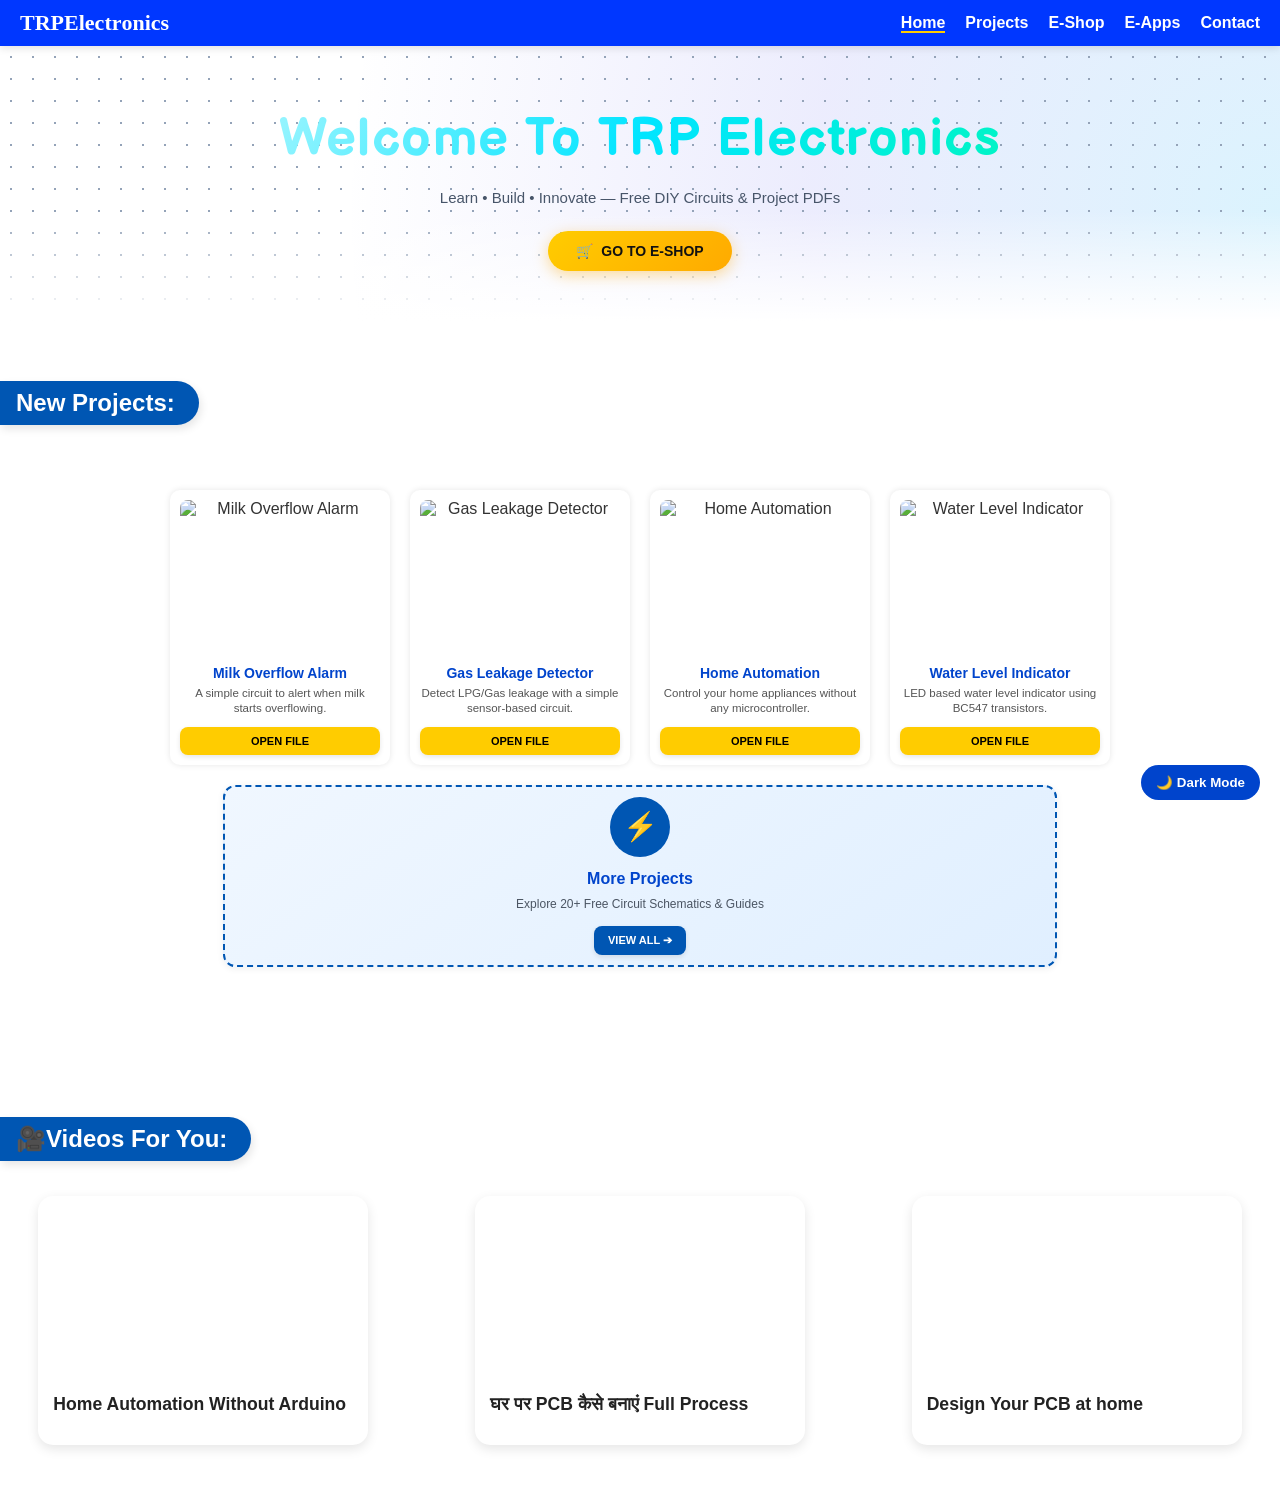
==== commit 6e31888f: "Update index.html" ====
--- a/index.html
+++ b/index.html
@@ -10,7 +10,7 @@
 </head>
 <body>
 
-  <!-- Header / Navbar -->
+<!-- Header / Navbar -->
   <header>
     <a href="index.html" id="logo">TRP Electronics</a>
     <nav>
@@ -23,17 +23,20 @@
       </ul>
     </nav>
     <div class="menu-icon" id="menuToggle">☰</div>
+  </header>
 
-    <nav class="mobile-menu" id="mobileMenu">
-      <a href="index.html">Home</a>
-      <a href="projects.html">Projects</a>
-      <a href="eshop/">E-Shop</a>
-      <a href="eapps.html">E-Apps</a>
-      <a href="contact.html">Contact</a>
-      <!-- Mobile Drawer ke andar Dark Mode Button -->
-      <button id="mobileDarkModeToggle" class="mobile-dark-btn">🌙 Dark Mode</button>
-    </nav>
-  </header>
+  <!-- Mobile Drawer: -->
+  <div id="mobileMenu" class="mobile-menu">
+    <a href="index.html">Home</a>
+    <a href="projects.html">Projects</a>
+    <a href="eshop/">E-Shop</a>
+    <a href="eapps.html">E-Apps</a>
+    <a href="contact.html">Contact</a>
+    <button id="mobileDarkModeToggle" class="mobile-dark-btn">🌙 Dark Mode</button>
+  </div>
+
+  <!-- Background overlay (header ke bahar) -->
+  <div id="menuOverlay" class="menu-overlay"></div>
 
   <!-- Hero Section -->
   <section class="hero">
@@ -158,5 +161,6 @@
   <footer>
     <p>© 2025 TRP Electronics | Made with ❤️</p>
   </footer>
+    <div id="menuOverlay" class="menu-overlay"></div>
 </body>
 </html>
--- a/style.css
+++ b/style.css
@@ -1663,117 +1663,97 @@
 }
 
 /* ========================================================
-   MOBILE MENU DRAWER & DARK MODE (MOBILE ONLY: <= 768px)
+   CLEAN MOBILE DRAWER (Header se alag, 100% Solid Text)
    ======================================================== */
 @media (max-width: 768px) {
-
-  /* 1. Mobile screen par Desktop wala floating Dark button chupayein */
+  /* Desktop floating dark mode hide on mobile */
   #darkModeToggle {
     display: none !important;
   }
 
-  /* 2. Backdrop Overlay (Khali jagah tap karke band karne ke liye) */
+  /* Overlay: Sirf normal dark background, koi blur filter nahi */
   .menu-overlay {
     position: fixed;
+    inset: 0;
+    background: rgba(0, 0, 0, 0.5);
+    z-index: 99990;
+    display: none;
+  }
+  .menu-overlay.show {
+    display: block !important;
+  }
+
+  /* Drawer: Solid White & Isolated */
+  #mobileMenu.mobile-menu {
+    position: fixed;
     top: 0;
-    left: 0;
-    width: 100vw;
+    right: -280px;
+    left: auto;
+    width: 260px;
     height: 100vh;
-    background: rgba(0, 0, 0, 0.45);
-    backdrop-filter: blur(2px);
-    z-index: 1040;
-    opacity: 0;
-    visibility: hidden;
-    transition: opacity 0.3s ease, visibility 0.3s ease;
-  }
-
-  .menu-overlay.show {
+    background-color: #ffffff !important;
     opacity: 1 !important;
-    visibility: visible !important;
-  }
-
-  /* 3. Mobile Right-side Drawer */
-  .mobile-menu,
-  #mobileMenu {
-    position: fixed !important;
-    top: 0 !important;
-    right: -300px !important; /* By default screen ke right side bahar */
-    left: auto !important;
-    width: 270px !important;
-    max-width: 80% !important;
-    height: 100vh !important;
-    background-color: #ffffff !important;
-    z-index: 1050 !important;
-    display: flex !important;
-    flex-direction: column !important;
-    padding: 70px 20px 20px 20px !important;
-    box-shadow: -4px 0 16px rgba(0, 0, 0, 0.15) !important;
-    transition: right 0.3s cubic-bezier(0.4, 0, 0.2, 1) !important;
-    box-sizing: border-box !important;
-  }
-
-  /* Menu Toggle hone par andar slide hoga */
-  .mobile-menu.show,
-  #mobileMenu.show {
+    filter: none !important;
+    -webkit-filter: none !important;
+    z-index: 99999;
+    display: flex;
+    flex-direction: column;
+    padding: 60px 20px 20px 20px;
+    box-shadow: -4px 0 15px rgba(0, 0, 0, 0.2);
+    transition: right 0.25s ease;
+    box-sizing: border-box;
+    pointer-events: auto;
+  }
+
+  #mobileMenu.mobile-menu.show {
     right: 0 !important;
   }
 
-  /* Dark mode drawer background */
-  body.dark-mode .mobile-menu,
-  body.dark-mode #mobileMenu {
-    background-color: #161b22 !important;
-    box-shadow: -4px 0 16px rgba(0, 0, 0, 0.5) !important;
-  }
-
-  /* 4. Drawer ke andar ke Links */
-  .mobile-menu a,
-  #mobileMenu a {
+  /* Links: Clear Dark Font */
+  #mobileMenu.mobile-menu a {
     text-decoration: none;
     font-size: 16px;
-    font-weight: 500;
-    color: #1f2937;
+    font-weight: 600;
+    color: #111827 !important;
     display: block;
-    padding: 12px 14px;
-    border-radius: 8px;
-    transition: background 0.2s;
-  }
-
-  body.dark-mode .mobile-menu a,
-  body.dark-mode #mobileMenu a {
-    color: #f3f4f6 !important;
-  }
-
-  .mobile-menu a:hover,
-  #mobileMenu a:hover {
-    background: rgba(0, 82, 255, 0.08);
-  }
-
-  /* 5. Mobile Drawer ke andar Dark Mode Button */
+    padding: 12px 10px;
+    border-bottom: 1px solid #f1f5f9;
+    pointer-events: auto;
+    cursor: pointer;
+  }
+
+  /* Dark mode support */
+  body.dark-mode #mobileMenu.mobile-menu {
+    background-color: #18191a !important;
+  }
+  body.dark-mode #mobileMenu.mobile-menu a {
+    color: #ffffff !important;
+    border-bottom-color: #2e3033;
+  }
+
+  /* Drawer Dark Mode Button */
   .mobile-dark-btn {
-    width: 100%;
     margin-top: 20px;
     padding: 11px 14px;
     font-size: 15px;
     font-weight: 600;
-    background-color: #f1f5f9;
-    color: #0f172a;
-    border: 1px solid #cbd5e1;
+    background: #f1f5f9;
+    color: #111827;
+    border: 1px solid #d1d5db;
     border-radius: 8px;
     cursor: pointer;
-    display: flex;
-    align-items: center;
-    justify-content: center;
-    gap: 8px;
+    pointer-events: auto;
+    width: 100%;
+    text-align: center;
   }
 
   body.dark-mode .mobile-dark-btn {
-    background-color: #21262d;
-    color: #f0f6fc;
-    border-color: #30363d;
-  }
-
-  /* 6. Mobile me Desktop links hide rakhega */
-  header nav:not(.mobile-menu) {
+    background: #242526;
+    color: #f9fafb;
+    border-color: #3e4042;
+  }
+
+  header nav {
     display: none !important;
   }
 }
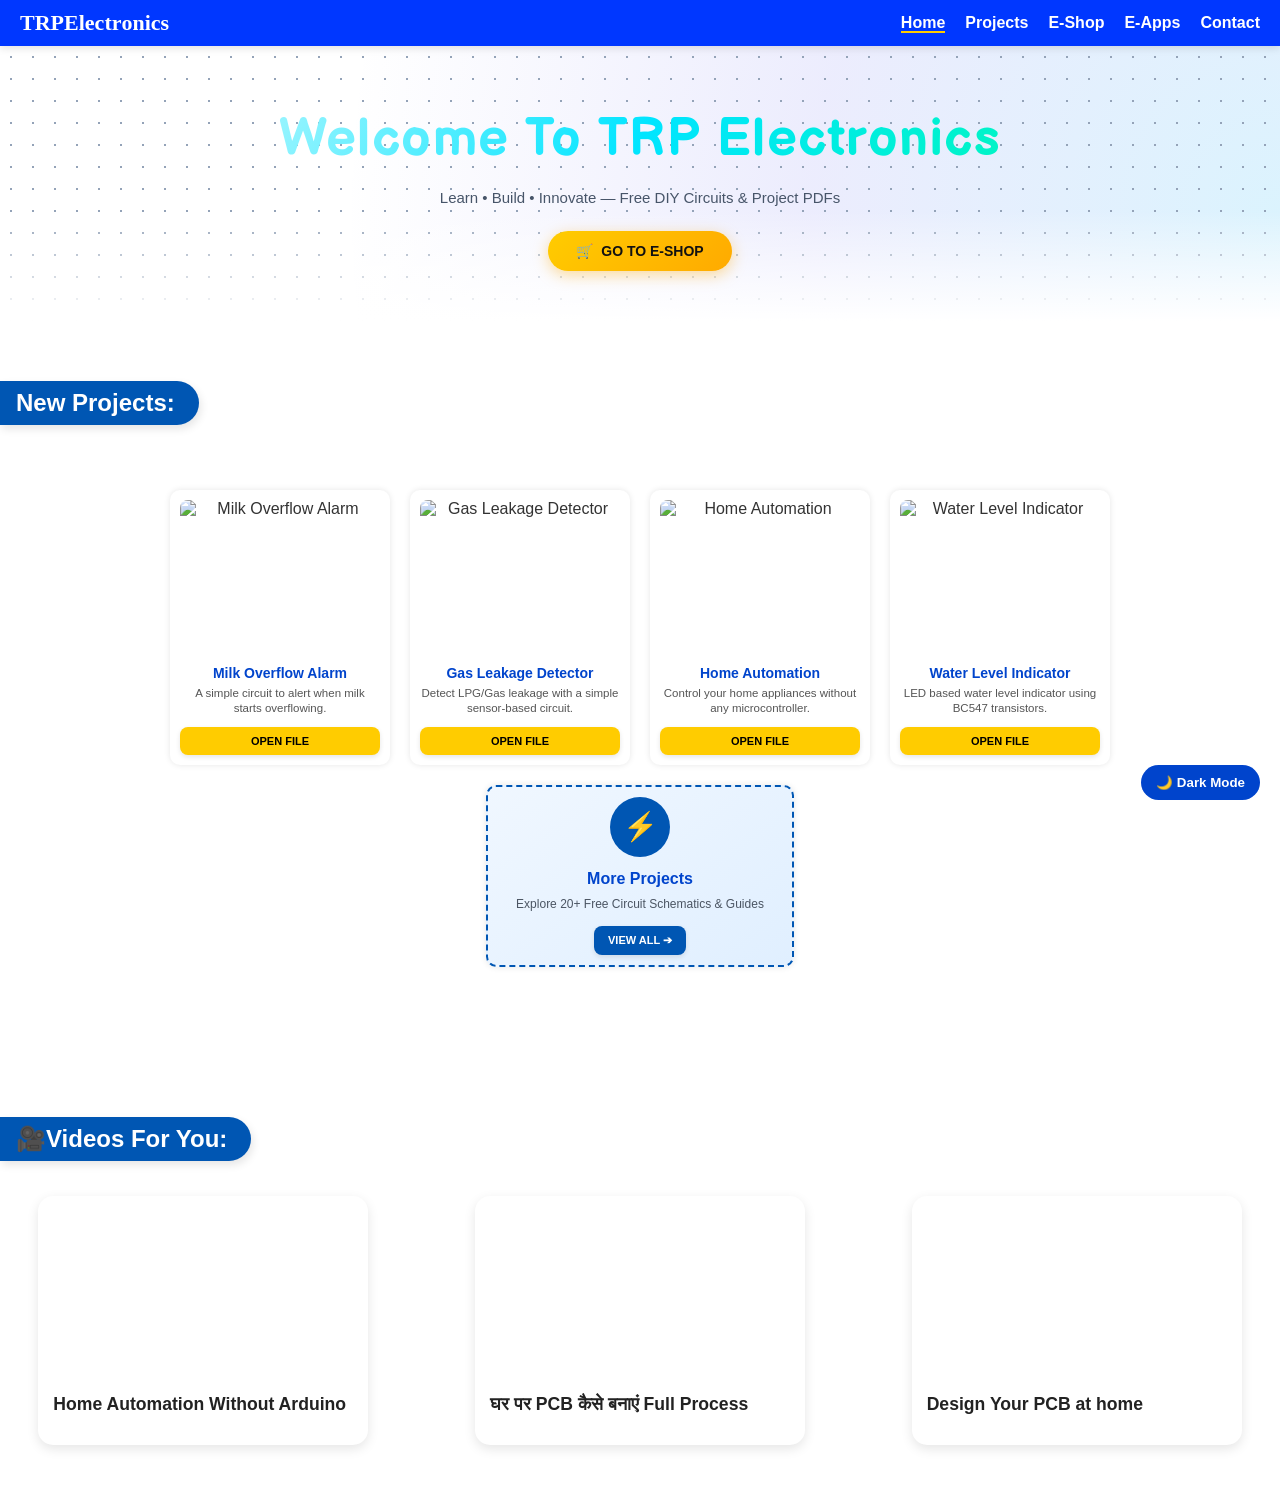
==== commit a44bcbba: "Update index.html" ====
--- a/index.html
+++ b/index.html
@@ -25,17 +25,31 @@
     <div class="menu-icon" id="menuToggle">☰</div>
   </header>
 
-  <!-- Mobile Drawer: -->
+<!-- Modern App-Style Mobile Drawer -->
   <div id="mobileMenu" class="mobile-menu">
-    <a href="index.html">Home</a>
-    <a href="projects.html">Projects</a>
-    <a href="eshop/">E-Shop</a>
-    <a href="eapps.html">E-Apps</a>
-    <a href="contact.html">Contact</a>
-    <button id="mobileDarkModeToggle" class="mobile-dark-btn">🌙 Dark Mode</button>
+    <!-- Blue Header Bar (Matching Main Header) -->
+    <div class="drawer-header">
+      <button id="mobileDarkModeToggle" class="drawer-icon-btn" aria-label="Toggle Theme">🌙</button>
+      <span class="drawer-brand">Menu</span>
+      <button id="drawerCloseBtn" class="drawer-icon-btn" aria-label="Close">☰</button>
+    </div>
+
+    <!-- Nav Links List -->
+    <div class="drawer-links-wrap">
+      <a href="index.html" class="drawer-link"><span class="link-bullet"></span>Home</a>
+      <a href="projects.html" class="drawer-link"><span class="link-bullet"></span>Projects</a>
+      <a href="eshop/" class="drawer-link"><span class="link-bullet"></span>E-Shop</a>
+      <a href="eapps.html" class="drawer-link"><span class="link-bullet"></span>E-Apps</a>
+      <a href="contact.html" class="drawer-link"><span class="link-bullet"></span>Contact</a>
+    </div>
+
+    <!-- Bottom Footer Tag -->
+    <div class="drawer-footer">
+      <p>TRP Electronics</p>
+    </div>
   </div>
 
-  <!-- Background overlay (header ke bahar) -->
+  <!-- Background Blur Overlay -->
   <div id="menuOverlay" class="menu-overlay"></div>
 
   <!-- Hero Section -->
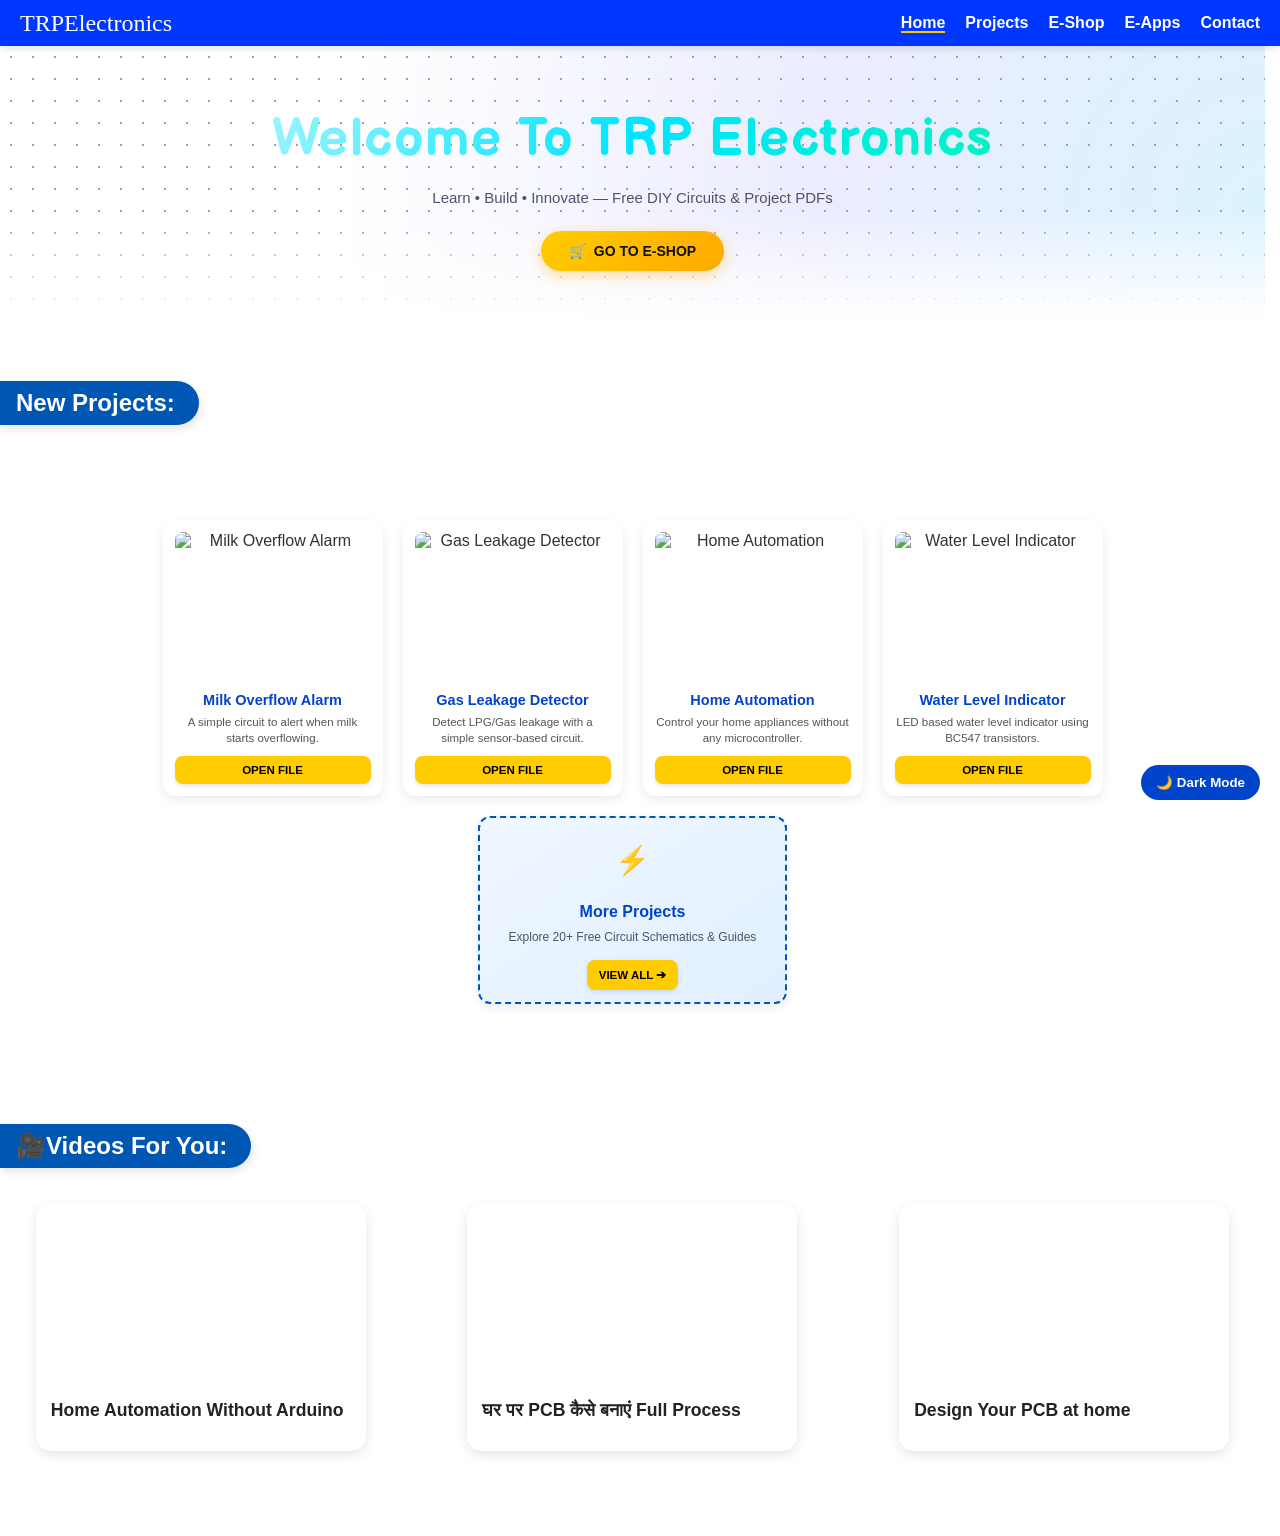
==== commit 7954a568: "Update index.html" ====
--- a/index.html
+++ b/index.html
@@ -1,19 +1,44 @@
 <!DOCTYPE html>
 <html lang="en">
 <head>
-  <meta charset="UTF-8">
-  <meta name="viewport" content="width=device-width, initial-scale=1.0">
-  <title>TRP Electronics</title>
-  <link rel="icon" type="image/png" href="images/favicon-32x32.png">
-  <link rel="stylesheet" href="style.css">
+<meta charset="UTF-8">
+<meta name="viewport" content="width=device-width, initial-scale=1.0">
+<title>TRP Electronics</title>
+  
+<!-- Primary SEO Tags --> 
+<title>TRP Electronics | Practical DIY Electronics, Projects & Components</title>
+<meta name="title" content="TRP Electronics | Practical DIY Electronics, Projects & Components" />
+<meta name="description" content="TRP Electronics offers practical DIY electronics tutorials, embedded system projects, circuit schematics, and an authentic components store." />
+<meta name="keywords" content="TRP Electronics, DIY Electronics, Arduino, ESP32, Electronic Components India, Circuit Design, Prototyping, PCB Design" />
+<meta name="author" content="TRP Electronics" />
+<meta name="robots" content="index, follow" />
+<link rel="canonical" href="https://trpindia.github.io/" />
+
+<!-- Open Graph / WhatsApp / Facebook Share Preview -->
+<meta property="og:type" content="website" />
+<meta property="og:url" content="https://trpindia.github.io/" />
+<meta property="og:title" content="TRP Electronics | DIY Electronics & Hardware Tutorials" />
+<meta property="og:description" content="Explore step-by-step electronics projects, circuit schematics, and shop verified components at best prices." />
+<meta property="og:image" content="https://trpindia.github.io/images/og-banner.jpg" />
+
+<!-- Twitter / X Card -->
+<meta name="twitter:card" content="summary_large_image" />
+<meta name="twitter:url" content="https://trpindia.github.io/" />
+<meta name="twitter:title" content="TRP Electronics | DIY Electronics & Hardware Tutorials" />
+<meta name="twitter:description" content="Explore step-by-step electronics projects, circuit schematics, and shop verified components at best prices." />
+<meta name="twitter:image" content="https://trpindia.github.io/images/og-banner.jpg" />
+
+  
+<link rel="icon" type="image/png" href="images/favicon-32x32.png">
+<link rel="stylesheet" href="style.css">
 <script src="script.js" defer></script>
 </head>
 <body>
 
 <!-- Header / Navbar -->
-  <header>
-    <a href="index.html" id="logo">TRP Electronics</a>
-    <nav>
+<header>
+<a href="index.html" id="logo">TRP Electronics</a>
+<nav>
       <ul>
         <li><a href="index.html" class="active">Home</a></li>
         <li><a href="projects.html">Projects</a></li>
@@ -21,160 +46,176 @@
         <li><a href="eapps.html">E-Apps</a></li>
         <li><a href="contact.html">Contact</a></li>
       </ul>
-    </nav>
-    <div class="menu-icon" id="menuToggle">☰</div>
-  </header>
-
-<!-- Modern App-Style Mobile Drawer -->
-  <div id="mobileMenu" class="mobile-menu">
-    <!-- Blue Header Bar (Matching Main Header) -->
-    <div class="drawer-header">
-      <button id="mobileDarkModeToggle" class="drawer-icon-btn" aria-label="Toggle Theme">🌙</button>
+</nav>
+<div class="menu-icon" id="menuToggle">☰</div>
+</header>
+
+<!-- Mobile Drawer -->
+<div id="mobileMenu" class="mobile-menu">
+  
+<!-- Header: Full Width Royal Blue Bar -->
+<div class="drawer-header">
+      <button id="mobileDarkModeToggle" class="drawer-icon-btn" aria-label="Toggle Dark Mode">🌙</button>
       <span class="drawer-brand">Menu</span>
-      <button id="drawerCloseBtn" class="drawer-icon-btn" aria-label="Close">☰</button>
-    </div>
-
-    <!-- Nav Links List -->
-    <div class="drawer-links-wrap">
-      <a href="index.html" class="drawer-link"><span class="link-bullet"></span>Home</a>
-      <a href="projects.html" class="drawer-link"><span class="link-bullet"></span>Projects</a>
-      <a href="eshop/" class="drawer-link"><span class="link-bullet"></span>E-Shop</a>
-      <a href="eapps.html" class="drawer-link"><span class="link-bullet"></span>E-Apps</a>
-      <a href="contact.html" class="drawer-link"><span class="link-bullet"></span>Contact</a>
-    </div>
-
-    <!-- Bottom Footer Tag -->
-    <div class="drawer-footer">
+      <button id="drawerCloseBtn" class="drawer-icon-btn" aria-label="Close">✕</button>
+</div>
+
+<!-- Clean Links Wrapper -->
+<div class="drawer-links-wrap">
+      <a href="index.html" class="drawer-link">
+        <span class="drawer-link-text">Home</span>
+        <span class="drawer-arrow">›</span>
+      </a>
+      <a href="projects.html" class="drawer-link">
+        <span class="drawer-link-text">Projects</span>
+        <span class="drawer-arrow">›</span>
+      </a>
+      <a href="eshop/" class="drawer-link">
+        <span class="drawer-link-text">E-Shop</span>
+        <span class="drawer-arrow">›</span>
+      </a>
+      <a href="eapps.html" class="drawer-link">
+        <span class="drawer-link-text">E-Apps</span>
+        <span class="drawer-arrow">›</span>
+      </a>
+      <a href="contact.html" class="drawer-link">
+        <span class="drawer-link-text">Contact</span>
+        <span class="drawer-arrow">›</span>
+      </a>
+</div>
+
+<!-- Bottom Footer Tag -->
+<div class="drawer-footer">
       <p>TRP Electronics</p>
-    </div>
-  </div>
-
-  <!-- Background Blur Overlay -->
-  <div id="menuOverlay" class="menu-overlay"></div>
-
-  <!-- Hero Section -->
-  <section class="hero">
-    <div class="hero-text">
+</div>
+</div>
+
+<!-- Background Dim Overlay -->
+<div id="menuOverlay" class="menu-overlay"></div>
+
+<!-- Hero Section -->
+<section class="hero">
+<div class="hero-text">
       <h1 class="fountain-text">Welcome To <br class="mobile-break">TRP Electronics</h1>
       <p>Learn • Build • Innovate — Free DIY Circuits & Project PDFs</p>
-      <div class="hero-btn-group">
-  <a href="eshop/" class="hero-btn btn-primary">
-    <span class="btn-icon">🛒</span> GO TO E-SHOP
-  </a>
-</div>
-    </div>
-  </section>
-
-  <!-- Featured Projects -->
-  <section class="projects-preview">
-   <section class="featured-videos">
-  <h2>New Projects:</h2>
-    <div class="project-grid">
-      <div class="project-card">
-    <img src="Data Files/Milk.png" alt="Milk Overflow Alarm">
-    <div class="project-info">
+<div class="hero-btn-group">
+      <a href="eshop/" class="hero-btn btn-primary">
+      <span class="btn-icon">🛒</span> GO TO E-SHOP
+      </a>
+</div>
+</div>
+</section>
+
+<!-- Featured Projects -->
+<section class="projects-preview">
+<section class="featured-videos">
+      <h2>New Projects:</h2>
+<div class="project-grid">
+<div class="project-card">
+      <img src="Data Files/Milk.png" alt="Milk Overflow Alarm">
+<div class="project-info">
       <h3>Milk Overflow Alarm</h3>
       <p>A simple circuit to alert when milk starts overflowing.</p>
-    </div>
-    <a href="pdfs/milk-overflow-alarm.pdf" class="btn">OPEN FILE</a>
-  </div>
-
-  <div class="project-card">
-    <img src="Data Files/Gas.png" alt="Gas Leakage Detector">
-    <div class="project-info">
+</div>
+      <a href="pdfs/milk-overflow-alarm.pdf" class="btn">OPEN FILE</a>
+</div>
+
+<div class="project-card">
+      <img src="Data Files/Gas.png" alt="Gas Leakage Detector">
+<div class="project-info">
       <h3>Gas Leakage Detector</h3>
       <p>Detect LPG/Gas leakage with a simple sensor-based circuit.</p>
-    </div>
-    <a href="pdfs/Gas Leakage Detector.pdf" class="btn">OPEN FILE</a>
-  </div>
-
-  <div class="project-card">
-    <img src="Data Files/Smart Home.png" alt="Home Automation">
-    <div class="project-info">
+</div>
+      <a href="pdfs/Gas Leakage Detector.pdf" class="btn">OPEN FILE</a>
+</div>
+
+<div class="project-card">
+      <img src="Data Files/Smart Home.png" alt="Home Automation">
+      <div class="project-info">
       <h3>Home Automation</h3>
       <p>Control your home appliances without any microcontroller.</p>
-    </div>
-    <a href="Data Files/Home Automation.pdf" class="btn">OPEN FILE</a>
-  </div>
-       <div class="project-card">
-    <img src="Data Files/Water.png" alt="Water Level Indicator">
-    <div class="project-info">
+</div>
+      <a href="Data Files/Home Automation.pdf" class="btn">OPEN FILE</a>
+</div>
+<div class="project-card">
+      <img src="Data Files/Water.png" alt="Water Level Indicator">
+      <div class="project-info">
       <h3>Water Level Indicator</h3>
       <p>LED based water level indicator using BC547 transistors.</p>
-    </div>
-    <a href="Data Files/Water Level Indicator (TRP).pdf" class="btn">OPEN FILE</a>
-  </div>
+</div>
+      <a href="Data Files/Water Level Indicator (TRP).pdf" class="btn">OPEN FILE</a>
+</div>
+  
 <!-- 5th Card: View All / More Projects Card -->
 <a href="projects.html" class="project-card more-projects-card">
-  <div class="more-card-icon">⚡</div>
-  <h3>More Projects</h3>
-  <p>Explore 20+ Free Circuit Schematics & Guides</p>
-  <span class="btn view-all-btn">VIEW ALL ➔</span>
-</a>
-    </div>
-  </section>
+<div class="more-card-icon">⚡</div>
+      <h3>More Projects</h3>
+      <p>Explore 20+ Free Circuit Schematics & Guides</p>
+      <span class="btn view-all-btn">VIEW ALL ➔</span>
+      </a>
+</div>
+</section>
+  
 <section class="featured-videos">
-  <h2>🎥Videos For You:</h2>
-  <div class="video-grid">
-
-    <div class="video-card">
+      <h2>🎥Videos For You:</h2>
+<div class="video-grid">
+<div class="video-card">
       <iframe src="https://www.youtube.com/embed/DKptA6tCsBc?si=s81TckDKwiA1Rq-n" 
               title="TRP Electronics Project 3" 
               frameborder="0" allowfullscreen></iframe>
       <h3>Home Automation Without Arduino</h3>
-    </div>
-    
+</div>
 <div class="video-card">
       <iframe src="https://www.youtube.com/embed/TvNeajwG5Zc" 
               title="TRP Electronics Project 4" 
               frameborder="0" allowfullscreen></iframe>
       <h3>घर पर PCB कैसे बनाएं Full Process</h3>
-    </div>
-    
-    <div class="video-card">
+</div>
+<div class="video-card">
       <iframe src="https://www.youtube.com/embed/JIQzyEf5Em0?si=vkjvhQuUwewZaflk" 
               title="TRP Electronics Project 5" 
               frameborder="0" allowfullscreen></iframe>
       <h3>Design Your PCB at home</h3>
-    </div>
-
-  </div>
-</section>
- <!-- About Us -->
+</div>
+</div>
+</section>
+  
+<!-- About Us -->
 <section class="about">
-  <div class="about-toggle-header" id="aboutToggle">
-    <h2>About Us</h2>
-    <span class="about-arrow" id="aboutArrow">&#9662;</span>
-  </div>
-  
-  <div id="aboutContent">
-    <p>
+<div class="about-toggle-header" id="aboutToggle">
+      <h2>About Us</h2>
+      <span class="about-arrow" id="aboutArrow">&#9662;</span>
+</div>
+<div id="aboutContent">
+      <p>
       <b>TRP Electronics</b> is an educational platform dedicated to electronics learning and innovation. We focus on providing clear, practical, and well-structured electronics projects for students, beginners, and electronics enthusiasts.
-    </p>
-    <p>
+      </p>
+      <p>
       Our platform offers detailed project explanations, circuit diagrams, and free downloadable PDFs to help learners understand both basic and advanced electronics concepts. Each project is designed with a practical approach so that users can easily apply their knowledge in real-life applications.
-    </p>
-    <p>
+      </p>
+      <p>
       At TRP Electronics, our mission is to make electronics learning simple, affordable, and accessible to everyone, while encouraging creativity and hands-on experimentation.
-    </p>
-  </div>
-</section>
-<button id="darkModeToggle">🌙 Dark Mode</button>
-  <script>
-  document.addEventListener("DOMContentLoaded", () => {
-    document.querySelectorAll(".project-card img").forEach(img => {
+      </p>
+</div>
+</section>
+      <button id="darkModeToggle">🌙 Dark Mode</button>
+<script>
+      document.addEventListener("DOMContentLoaded", () => {
+      document.querySelectorAll(".project-card img").forEach(img => {
       img.onload = () => {
-        img.classList.add("loaded");
+      img.classList.add("loaded");
       };
     });
   });
 </script>
-  <link rel="stylesheet" href="events.css">
+  
+<link rel="stylesheet" href="events.css">
 <script src="events.js"></script>
-  <!-- Footer -->
-  <footer>
-    <p>© 2025 TRP Electronics | Made with ❤️</p>
-  </footer>
-    <div id="menuOverlay" class="menu-overlay"></div>
+  
+<!-- Footer -->
+<footer>
+      <p>© 2025 TRP Electronics | Made with ❤️</p>
+</footer>
+<div id="menuOverlay" class="menu-overlay"></div>
 </body>
 </html>
--- a/style.css
+++ b/style.css
@@ -1,83 +1,187 @@
+/* ==========================================================================
+   TABLE OF CONTENTS:
+   1. FONTS & ROOT RESETS
+   2. GLOBAL BASE & TYPOGRAPHY
+   3. FIXED HEADER & NAVIGATION
+   4. STICKY CATEGORY NAV & SEARCH (PROJECTS & E-SHOP)
+   5. HERO SECTION & AI AMBIENT GLOW ANIMATION
+   6. PROJECT & PRODUCT CARDS (DESKTOP & MOBILE RESPONSIVE)
+   7. ABOUT US ACCORDION & FEATURED VIDEOS
+   8. CONTACT PAGE & SOCIAL ICONS
+   9. APPS PAGE LAYOUT
+   10. INTERACTION EFFECTS (TAP & SHIMMER)
+   11. MOBILE DRAWER & APP-STYLE MENU
+   12. FOOTER & DARK MODE THEME STYLES
+   13. NO RESULTS FOUND ANIMATED STATE
+   ========================================================================== */
+
+/* ==========================================================================
+   1. FONTS & ROOT RESETS
+   ========================================================================== */
 @import url('https://fonts.googleapis.com/css2?family=Balsamiq+Sans:wght@700&family=Fredoka:wght@600;700&display=swap');
+html {
+  scrollbar-gutter: stable; 
+  overflow-y: scroll; 
+}
+
+@font-face {
+  font-family: 'Fountain';
+  src: url('fonts/Fountain.ttf') format('truetype');
+  font-weight: normal;
+  font-style: normal;
+}
+
+*,
+*::before,
+*::after {
+  box-sizing: border-box !important;
+  -webkit-tap-highlight-color: transparent !important;
+}
+
 html, body {
-  touch-action: pan-x pan-y; /* Pinch zoom disable karta hai mobile par */
-}
-
-/* 🚫 PREVENT SIDE OVERFLOW WITHOUT BREAKING STICKY HEADERS */
-html, body {
+  margin: 0 !important;
+  padding: 0 !important;
   max-width: 100% !important;
-  overflow-x: clip !important; /* 'hidden' sticky ko disable kar deta hai, 'clip' safe rakhta hai */
+  overflow-x: clip !important; /* 'clip' prevents horizontal scroll without breaking sticky context */
   position: relative;
-}
-
-/* Ensure all containers stay inside screen limits */
-* {
-  box-sizing: border-box !important;
-}
-/* 💻 Desktop View: Break tag ko hide karke ek single line me rakhein */
+  touch-action: pan-x pan-y;
+}
+
+/* Global Selection & Dragging Restrictions */
+body,
+.project-card,
+.product-card,
+.card,
+.second-nav,
+header,
+footer {
+  -webkit-user-select: none !important;
+  -moz-user-select: none !important;
+  -ms-user-select: none !important;
+  user-select: none !important;
+}
+
+img {
+  -webkit-user-drag: none !important;
+  user-drag: none !important;
+  pointer-events: none !important;
+}
+
+/* Allow text selection & caret ONLY in editable form controls */
+input,
+textarea {
+  -webkit-user-select: text !important;
+  -moz-user-select: text !important;
+  -ms-user-select: text !important;
+  user-select: text !important;
+  pointer-events: auto !important;
+  caret-color: auto !important;
+}
+
+.project-card,
+.product-card,
+.card,
+.project-card *,
+.product-card *,
+.card * {
+  caret-color: transparent !important;
+  outline: none !important;
+}
+
+*:focus,
+*:active {
+  outline: none !important;
+  box-shadow: none !important;
+}
+
+/* ==========================================================================
+   2. GLOBAL BASE & TYPOGRAPHY
+   ========================================================================== */
+body {
+  font-family: "Segoe UI", Arial, sans-serif;
+  background: #ffffff;
+  color: #333333;
+}
+
+h1, h2, h3 {
+  margin: 0 0 15px;
+}
+
+a {
+  text-decoration: none;
+  color: inherit;
+}
+
+.btn {
+  display: inline-block;
+  padding: 10px 20px;
+  background: #ffcc00;
+  color: #000000;
+  border-radius: 6px;
+  font-weight: bold;
+  transition: 0.3s ease;
+}
+
+.btn:hover {
+  background: #ff9900;
+  color: #ffffff;
+}
+
 .mobile-break {
   display: none;
 }
 
-/* 📱 Mobile View (max-width: 650px): Only mobile par break enable karein */
 @media (max-width: 650px) {
   .hero h1 br.mobile-break,
   h1 br.mobile-break {
     display: block !important;
   }
 }
-/* ===== Global Styles ===== */
-body {
-  font-family: "Segoe UI", Arial, sans-serif;
-  margin: 0;
-  padding: 0;
-  background: #fff;
-  color: #333;
-}
-
-h1, h2, h3 {
-  margin: 0 0 15px;
-}
-
-a {
-  text-decoration: none;
-  color: inherit;
-}
-
-.btn {
-  display: inline-block;
-  padding: 10px 20px;
-  background: #ffcc00;
-  color: #000;
-  border-radius: 6px;
-  font-weight: bold;
-  transition: 0.3s;
-}
-.btn:hover {
-  background: #ff9900;
-  color: #fff;
-}
-
-/* ===== Sticky Main Navbar ===== */
+
+/* ==========================================================================
+   3. FIXED HEADER & NAVIGATION
+   ========================================================================== */
 header {
   height: 46px !important;
-  position: sticky !important;
+  min-height: 46px !important;
+  position: fixed !important;
   top: 0 !important;
+  left: 0 !important;
+  width: 100% !important;
   z-index: 1000 !important;
-  background: #0037ff;
-  color: #fff;
-  display: flex;
-  justify-content: space-between;
-  align-items: center;
-  padding: 12px 20px;
-  box-shadow: 0 2px 8px rgba(0, 0, 0, 0.12);
+  background: #0037ff !important;
+  color: #ffffff !important;
+  display: flex !important;
+  justify-content: space-between !important;
+  align-items: center !important;
+  padding: 0 20px !important;
+  box-shadow: 0 2px 8px rgba(0, 0, 0, 0.12) !important;
   margin: 0 !important;
-}
-
-header #logo {
-  font-size: 22px;
-  font-weight: bold;
-}
+  overflow: visible !important;
+}
+
+#logo {
+  text-decoration: none;
+  cursor: pointer;
+  display: inline-block;
+  font-size: 1.5rem;
+  font-family: ui-rounded, math;
+  color: #ffffff;
+  line-height: 1;
+}
+
+#logo span {
+  display: inline-block;
+  transition: transform 0.2s ease, color 0.3s ease, text-shadow 0.3s ease;
+  color: inherit;
+}
+
+#logo span.glow {
+  color: #ffcc00;
+  text-shadow: 0 0 10px #ffcc00, 0 0 20px #ffaa00;
+  transform: scale(1.3);
+}
+
 header nav ul {
   list-style: none;
   display: flex;
@@ -85,17 +189,204 @@
   padding: 0;
   margin: 0;
 }
+
 header nav ul li a {
-  color: white;
+  color: #ffffff;
   font-weight: bold;
-}
+  white-space: nowrap !important;
+}
+
 header nav ul li a.active {
   border-bottom: 2px solid #ffcc00;
 }
 
-/* ========================================================
-   ✨ AI AMBIENT GLOW + TECH DOT GRID HERO BACKGROUND
-   ======================================================== */
+/* Desktop links hide on smaller screens or high browser zoom */
+@media (max-width: 900px) {
+  header nav:not(#mobileMenu),
+  .desktop-nav,
+  .nav-links {
+    display: none !important;
+  }
+}
+
+/* Push page content down so it does not hide behind the 46px fixed header */
+body > *:not(header):not(.mobile-menu):not(.menu-overlay):first-of-type {
+  margin-top: 46px !important;
+}
+
+/* ==========================================================================
+   4. STICKY CATEGORY NAV & SEARCH (PROJECTS & E-SHOP)
+   ========================================================================== */
+.second-nav {
+  position: sticky !important;
+  top: 46px !important; /* Locks flush under the 46px fixed header */
+  z-index: 995 !important;
+  width: 100% !important;
+  background: #ffffff;
+  border-bottom: 1px solid #dcdcdc;
+  padding: 4px 12px;
+  display: flex;
+  flex-wrap: nowrap;
+  align-items: center;
+  gap: 15px;
+  box-shadow: 0px 4px 10px rgba(0, 0, 0, 0.05);
+}
+
+.second-left {
+  flex: 0 0 auto;
+  display: flex;
+  align-items: center;
+}
+
+.second-center {
+  flex: 1 1 auto;
+  display: flex;
+  align-items: center;
+  position: relative;
+  overflow: hidden;
+}
+
+/* Expanding Search Box */
+.search-wrapper {
+  position: relative;
+  display: flex;
+  align-items: center;
+}
+
+input#projectSearch {
+  width: 0px;
+  height: 37px;
+  padding: 0 12px 0 36px;
+  border-radius: 25px;
+  border: 2px solid #0044cc;
+  outline: none;
+  font-size: 14px;
+  background-color: #ffffff;
+  background-image: url('data:image/svg+xml;utf8,<svg xmlns="http://www.w3.org/2000/svg" width="16" height="16" fill="%230044cc" viewBox="0 0 16 16"><path d="M11.742 10.344a6.5 6.5 0 1 0-1.397 1.398h-.001c.03.04.062.078.098.115l3.85 3.85a1 1 0 0 0 1.415-1.414l-3.85-3.85a1.007 1.007 0 0 0-.115-.1zM12 6.5a5.5 5.5 0 1 1-11 0 5.5 5.5 0 0 1 11 0z"/></svg>');
+  background-repeat: no-repeat;
+  background-position: 12px center;
+  cursor: pointer;
+  transition: width 0.35s cubic-bezier(0, 0, 0, 1.23), box-shadow 0.3s ease;
+  white-space: nowrap;
+  color: transparent;
+}
+
+input#projectSearch:hover,
+input#projectSearch:focus,
+input#projectSearch.has-text {
+  width: 260px;
+  padding-right: 30px;
+  color: #333333;
+  cursor: text;
+  box-shadow: 0 4px 12px rgba(0, 68, 204, 0.15);
+}
+
+.search-clear-btn {
+  position: absolute;
+  right: 10px;
+  top: 50%;
+  transform: translateY(-50%);
+  background: none;
+  border: none;
+  color: #888888;
+  font-size: 14px;
+  cursor: pointer;
+  display: none;
+  padding: 0;
+  line-height: 1;
+}
+
+.search-clear-btn:hover {
+  color: #ff3333;
+}
+
+/* Category Filter Pills */
+.category-menu-new {
+  display: flex;
+  gap: 10px;
+  list-style: none;
+  padding: 5px 10px;
+  margin: 0;
+  align-items: center;
+  outline: none;
+  white-space: nowrap;
+}
+
+.category-menu-new .cat-item {
+  padding: 8px 14px;
+  border-radius: 20px;
+  cursor: pointer;
+  color: #0044cc;
+  background: rgba(0, 68, 204, 0.08);
+  font-weight: 600;
+  transition: 0.18s ease;
+  flex-shrink: 0;
+  user-select: none;
+}
+
+.category-menu-new .cat-item:hover {
+  transform: translateY(-2px);
+  box-shadow: 0 4px 10px rgba(0, 0, 0, 0.08);
+}
+
+.category-menu-new .cat-item.active {
+  background: #0044cc;
+  color: #ffffff;
+  box-shadow: 0 4px 14px rgba(0, 68, 204, 0.22);
+}
+
+@media (max-width: 700px) {
+  .second-nav {
+    gap: 8px;
+    padding: 8px 10px;
+  }
+
+  input#projectSearch:focus,
+  input#projectSearch.has-text {
+    width: 180px;
+  }
+
+  .second-center {
+    overflow-x: auto;
+    scroll-behavior: smooth;
+    -webkit-overflow-scrolling: touch;
+    mask-image: linear-gradient(to right, transparent 0%, black 5%, black 95%, transparent 100%);
+    -webkit-mask-image: linear-gradient(to right, transparent 0%, black 5%, black 95%, transparent 100%);
+    padding: 2px 0;
+  }
+
+  .second-center::-webkit-scrollbar {
+    display: none;
+  }
+
+  .category-menu-new {
+    padding: 0 15px;
+  }
+}
+
+/* Preloader for Component / Project loading */
+#page-preloader {
+  position: fixed;
+  top: 96px;
+  left: 0;
+  width: 100%;
+  height: calc(100vh - 96px);
+  background-color: #ffffff;
+  display: flex;
+  align-items: center;
+  justify-content: center;
+  z-index: 80;
+  transition: opacity 0.4s ease, visibility 0.4s ease;
+}
+
+#page-preloader.fade-out {
+  opacity: 0;
+  visibility: hidden;
+}
+
+/* ==========================================================================
+   5. HERO SECTION & AI AMBIENT GLOW ANIMATION
+   ========================================================================== */
 .hero,
 .hero-section {
   position: relative;
@@ -103,10 +394,6 @@
   padding: 60px 20px 50px 20px;
   text-align: center;
   background-color: #ffffff;
-  /* Multi-layer Background: 
-     1. Bottom smooth fade into pure white 
-     2. Moving AI color radial mesh 
-     3. Subtle tech dot pattern */
   background-image: 
     linear-gradient(to bottom, transparent 60%, #ffffff 100%),
     radial-gradient(#94a3b8 1.1px, transparent 1.1px),
@@ -115,20 +402,12 @@
   animation: ambientAIFlow 12s ease-in-out infinite alternate;
 }
 
-/* Dheeme-dheeme AI Ambient Color Movement Animation */
 @keyframes ambientAIFlow {
-  0% {
-    background-position: 0 0, 0 0, 0% 0%;
-  }
-  50% {
-    background-position: 0 0, 0 0, 100% 50%;
-  }
-  100% {
-    background-position: 0 0, 0 0, 0% 100%;
-  }
-}
-
-/* Subtitle clean contrast */
+  0% { background-position: 0 0, 0 0, 0% 0%; }
+  50% { background-position: 0 0, 0 0, 100% 50%; }
+  100% { background-position: 0 0, 0 0, 0% 100%; }
+}
+
 .hero p,
 .hero-section p {
   color: #475569;
@@ -139,13 +418,15 @@
   z-index: 2;
 }
 
-/* Ensure Button stays on top layer */
 .hero .hero-btn-group,
 .hero-section .hero-btn-group {
   position: relative;
   z-index: 2;
-}
-/* Exact Desktop Look for Both Mobile & PC */
+  display: flex;
+  justify-content: center;
+  margin-top: 25px;
+}
+
 .hero h1,
 .hero-section h1,
 h1 {
@@ -154,253 +435,120 @@
   letter-spacing: 1.5px;
   line-height: 1.3;
 }
-/* 🌙 Dark Mode Support for AI Hero Glow */
-body.dark-mode .hero,
-body.dark-mode .hero-section {
-  background-color: #0f172a;
-  background-image: 
-    linear-gradient(to bottom, transparent 60%, #0f172a 100%),
-    radial-gradient(#334155 1.1px, transparent 1.1px),
-    radial-gradient(circle at 50% 30%, rgba(56, 189, 248, 0.12), rgba(129, 140, 248, 0.1), transparent 70%);
-}
-
-body.dark-mode .hero p,
-body.dark-mode .hero-section p {
-  color: #94a3b8;
-}
-@font-face {
-  font-family: 'Fountain';
-  src: url('fonts/Fountain.ttf') format('truetype'); /* Font file ka sahi path dein */
-  font-weight: normal;
-  font-style: normal;
-}
-/* ========================================================
-   🌙 DARK MODE: AI AMBIENT GLOW + TECH DOTS + BOTTOM FADE
-   ======================================================== */
-body.dark-mode .hero,
-body.dark-mode .hero-section {
-  /* Match base background with your dark theme */
-  background-color: #121212 !important;
-  
-  /* Multi-layer Dark Background:
-     1. Bottom smooth fade into exact Dark body color (#121212)
-     2. Subtle glowing Tech Dots (#334155)
-     3. Deep Neon Cyan & Electric Indigo AI Ambient Glow */
-  background-image: 
-    linear-gradient(to bottom, transparent 55%, #121212 100%),
-    radial-gradient(rgba(148, 163, 184, 0.22) 1.1px, transparent 1.1px),
-    radial-gradient(circle at 50% 35%, rgba(0, 212, 255, 0.16), rgba(99, 102, 241, 0.14), rgba(15, 23, 42, 0.05) 75%) !important;
-  background-size: 100% 100%, 22px 22px, 200% 200% !important;
-  animation: ambientAIFlowDark 14s ease-in-out infinite alternate !important;
-  border-bottom: 0px solid rgba(255, 255, 255, 0.06);
-}
-
-/* Dark Mode Smooth AI Movement */
-@keyframes ambientAIFlowDark {
-  0% {
-    background-position: 0 0, 0 0, 0% 0%;
-  }
-  50% {
-    background-position: 0 0, 0 0, 100% 50%;
-  }
-  100% {
-    background-position: 0 0, 0 0, 0% 100%;
-  }
-}
-
-/* Subtitle for Dark Mode */
-body.dark-mode .hero p,
-body.dark-mode .hero-section p {
-  color: #94a3b8 !important;
-}
-
-/* ========================================================
-   🌟 ABOUT US ACCORDION SECTION (JS INTEGRATED)
-   ======================================================== */
-.about {
-  padding: 20px;
-  margin: 0 auto;
-}
-
-.about-toggle-header {
-  display: flex;
+
+.hero-btn.btn-primary {
+  display: inline-flex;
   align-items: center;
-  justify-content: space-between;
-  cursor: pointer;
-  padding: 12px 0;
-  border-bottom: 1px solid #e2e8f0;
-  user-select: none;
-}
-
-.about-toggle-header h2 {
-  color: #0044cc;
-  margin: 0;
-  font-size: 20px;
-}
-
-.about-arrow {
-  font-size: 18px;
-  color: #0044cc;
-  display: inline-block;
-  transition: transform 0.3s ease;
-}
-
-/* Hidden state (Initial) */
-#aboutContent {
-  max-height: 0;
-  opacity: 0;
-  overflow: hidden;
-  transition: max-height 0.4s ease, opacity 0.3s ease, margin-top 0.3s ease;
-  margin-top: 0;
-}
-
-/* Show state (Jab JS .show add karega) */
-#aboutContent.show {
-  max-height: 1000px !important;
-  opacity: 1 !important;
-  margin-top: 15px !important;
-}
-
-#aboutContent p {
-  line-height: 1.6;
-  margin-bottom: 12px;
-  color: #333333;
+  gap: 8px;
+  background: linear-gradient(135deg, #ffcc00 0%, #ffaa00 100%);
+  color: #111111;
+  font-weight: 800;
   font-size: 14px;
-}
-
-/* 🌙 Dark Mode Support */
-body.dark-mode .about-toggle-header h2,
-body.dark-mode .about-arrow {
-  color: #6699ff !important;
-}
-
-body.dark-mode #aboutContent p {
-  color: #cccccc !important;
-}
-}
-/* ========================================================
-   📂 1. FEATURED PROJECTS (HOME PAGE)
-   ======================================================== */
-.projects {
-  padding: 50px 20px;
+  padding: 12px 28px;
+  border-radius: 50px;
+  text-decoration: none;
+  box-shadow: 0 4px 15px rgba(255, 170, 0, 0.4);
+  transition: all 0.3s ease;
+}
+
+.hero-btn.btn-primary:hover {
+  transform: translateY(-3px) scale(1.03);
+  box-shadow: 0 8px 22px rgba(255, 170, 0, 0.55);
+}
+
+.fountain-text {
+  font-family: 'Fountain', cursive;
+  font-size: clamp(40px, 6vw, 52px);
+  font-weight: 800;
   text-align: center;
-}
-
-.cards {
-  display: flex;
-  justify-content: center;
+  letter-spacing: 1px;
+  background: linear-gradient(120deg, #ffffff, #00e5ff, #00ff9d, #ffeb3b, #ff9800, #ff4081, #ffffff);
+  background-size: 300% 300%;
+  animation: fountainFlow 6s linear infinite;
+  -webkit-background-clip: text;
+  -webkit-text-fill-color: transparent;
+  background-clip: text;
+}
+
+@keyframes fountainFlow {
+  0% { background-position: 0% 50%; }
+  100% { background-position: 300% 50%; }
+}
+
+/* ==========================================================================
+   6. PROJECT & PRODUCT CARDS (DESKTOP & MOBILE RESPONSIVE)
+   ========================================================================== */
+.projects,
+.all-projects {
+  padding: 40px 20px;
+  text-align: center;
+}
+
+.cards,
+.project-grid {
+  display: flex;
   flex-wrap: wrap;
   gap: 20px;
-  margin-top: 20px;
-}
-
-.card {
+  justify-content: center;
+  align-content: flex-start !important;
+  min-height: 300px;
+  margin-top: 60px;
+}
+
+/* Base Card Style */
+.card,
+.project-card {
+  width: 220px;
+  flex: 0 0 auto;
   background: #ffffff;
-  padding: 15px;
   border-radius: 12px;
-  width: 220px;
+  padding: 12px;
+  text-align: center;
   box-shadow: 0px 4px 10px rgba(0, 0, 0, 0.08);
-  transition: transform 0.3s ease, box-shadow 0.3s ease;
-  display: flex;
-  flex-direction: column;
-  justify-content: space-between;
-  box-sizing: border-box;
-}
-
-.card:hover {
-  transform: translateY(-5px);
-  box-shadow: 0px 8px 18px rgba(0, 0, 0, 0.12);
-}
-
-.card h3 {
-  color: #0044cc;
-  font-size: 16px;
-  margin: 10px 0;
-}
-
-.card img {
-  width: 100%;
-  height: 140px;
-  object-fit: cover;
-  border-radius: 8px;
-}
-
-.card .btn {
-  margin-top: 10px;
-  background: #0044cc;
-  color: #ffffff;
-  padding: 8px 16px;
-  border-radius: 6px;
-  text-decoration: none;
-  font-weight: 700;
-  display: inline-block;
-  transition: background 0.2s ease;
-}
-
-.card .btn:hover {
-  background: #002a80;
-}
-/* ===== All Projects Page ===== */
-.all-projects {
-  padding: 50px 20px;
-  text-align: center;
-}
-.project-grid {
-  display: flex;
-  flex-wrap: wrap;
-  padding: 30px 10px;
-  gap: 20px;
-  justify-content: center;
-  align-content: flex-start !important; /* Top alignment on desktop */
-  min-height: 300px;
-}
-
-/* Original Fixed Desktop Box Size with Click/Hover Feedback */
-.project-card {
-  width: 220px;   /* Exact Fixed width */
-  flex: 0 0 auto; /* Prevent stretching */
-  background: white;
-  border-radius: 10px;
-  padding: 10px;
-  text-align: center;
-  box-shadow: 0px 0px 6px rgba(0,0,0,0.1);
   display: flex;
   flex-direction: column;
   justify-content: space-between;
   box-sizing: border-box;
   transition: transform 0.2s cubic-bezier(0.4, 0, 0.2, 1), box-shadow 0.2s ease;
   cursor: pointer;
-}
-
+  position: relative;
+  overflow: hidden;
+}
+
+.card:hover,
 .project-card:hover {
   transform: translateY(-5px);
-  box-shadow: 0px 6px 14px rgba(0,0,0,0.15);
-}
-
+  box-shadow: 0px 8px 18px rgba(0, 0, 0, 0.12);
+}
+
+.card:active,
 .project-card:active {
-  transform: scale(0.97); /* Subtle card press feedback */
-}
-
+  transform: scale(0.97);
+}
+
+.card img,
 .project-card img {
-  width: auto;
-  height: 150px;
+  width: 100%;
+  height: 145px;
   object-fit: contain;
   border-radius: 8px;
-  margin-bottom: 10px;
+  margin-bottom: 8px;
   opacity: 0;
   transform: scale(0.98);
   transition: opacity 0.6s ease, transform 0.6s ease;
 }
 
+.card img.loaded,
 .project-card img.loaded {
   opacity: 1;
   transform: scale(1);
 }
 
+.card h3,
 .project-card h3 {
   color: #0044cc;
-  font-size: 14px;
-  margin: 4px 0;
+  font-size: 14.5px;
+  margin: 6px 0;
   line-height: 1.3;
 }
 
@@ -412,13 +560,14 @@
   flex-grow: 1;
 }
 
-/* Open File Action Button Click Effect */
+/* Card Button Style */
+.card .btn,
 .project-card .btn,
 .project-card a.btn {
   background: #ffcc00;
   color: #000000;
   font-weight: 800;
-  font-size: 11px;
+  font-size: 11.5px;
   padding: 8px 12px;
   border-radius: 8px;
   text-decoration: none;
@@ -427,30 +576,79 @@
   transition: transform 0.15s ease, background-color 0.15s ease, box-shadow 0.15s ease;
 }
 
+.card .btn:hover,
 .project-card .btn:hover {
   background: #e6b800;
   box-shadow: 0 4px 8px rgba(0, 0, 0, 0.15);
 }
 
+.card .btn:active,
 .project-card .btn:active {
-  transform: scale(0.92); /* Crisp Button Tap Effect */
-}
-
-/* ========================================================
-   📱 MOBILE HORIZONTAL CARDS (PERFECT CENTER ALIGNED TEXT)
-   ======================================================== */
+  transform: scale(0.92);
+}
+
+/* 5th "More Projects" Card */
+.more-projects-card {
+  text-decoration: none;
+  background: linear-gradient(145deg, #f0f7ff, #e0efff) !important;
+  border: 2px dashed #0056b3 !important;
+  display: flex !important;
+  flex-direction: column !important;
+  align-items: center !important;
+  justify-content: center !important;
+  text-align: center !important;
+  cursor: pointer !important;
+  transition: all 0.3s cubic-bezier(0.4, 0, 0.2, 1) !important;
+}
+
+.more-projects-card .more-card-icon {
+  width: 60px;
+  height: 60px;
+  color: #ffffff;
+  font-size: 28px;
+  border-radius: 50%;
+  display: flex;
+  align-items: center;
+  justify-content: center;
+  margin-bottom: 12px;
+  transition: transform 0.3s ease;
+}
+
+.more-projects-card h3 {
+  color: #0044cc !important;
+  font-size: 16px !important;
+  font-weight: 800 !important;
+  margin: 0 0 6px 0 !important;
+}
+
+.more-projects-card p {
+  color: #4b5563 !important;
+  font-size: 12px !important;
+  margin: 0 0 14px 0 !important;
+  line-height: 1.4 !important;
+}
+
+.more-projects-card:hover {
+  transform: translateY(-6px) !important;
+  border-color: #003d82 !important;
+  box-shadow: 0 10px 22px rgba(0, 86, 179, 0.2) !important;
+}
+
+.more-projects-card:hover .more-card-icon {
+  transform: scale(1.15) rotate(10deg);
+}
+
+/* Mobile Horizontal Layout for Project Cards */
 @media (max-width: 650px) {
-
   .project-grid {
     display: flex !important;
     flex-direction: column !important;
-    justify-content: flex-start !important; /* Forces cards to start from TOP */
+    justify-content: flex-start !important;
     align-items: stretch !important;
     gap: 12px !important;
     padding: 10px 12px !important;
   }
 
-  /* Rectangular Horizontal Card Box */
   .project-card {
     display: flex !important;
     flex-direction: row !important;
@@ -465,11 +663,6 @@
     box-sizing: border-box !important;
   }
 
-  .project-card:active {
-    transform: scale(0.97) !important;
-  }
-
-  /* Left Side: Image */
   .project-card img {
     width: 75px !important;
     height: 75px !important;
@@ -481,7 +674,6 @@
     background: #f8fafc;
   }
 
-  /* Center Area: Title & Description Container */
   .project-card .project-info {
     flex: 1 !important;
     display: flex !important;
@@ -493,7 +685,6 @@
     overflow: hidden;
   }
 
-  /* Title: Centered, Blue Theme Color */
   .project-card .project-info h3 {
     font-size: 13.5px !important;
     font-weight: 700 !important;
@@ -504,7 +695,6 @@
     width: 100% !important;
   }
 
-  /* Description: Directly below title, Centered */
   .project-card .project-info p {
     font-size: 11px !important;
     color: #555555 !important;
@@ -514,7 +704,6 @@
     width: 100% !important;
   }
 
-  /* Right Side: Yellow Button */
   .project-card .btn,
   .project-card a.btn {
     flex-shrink: 0 !important;
@@ -528,53 +717,98 @@
     font-size: 10px !important;
     padding: 8px 10px !important;
     border-radius: 8px !important;
-    border: none !important;
-    text-decoration: none !important;
     white-space: nowrap !important;
-    box-shadow: 0 2px 5px rgba(0, 0, 0, 0.1) !important;
   }
 
   .project-card .btn::after {
     content: " ➔";
     font-size: 11px;
   }
-
-  /* Dark Mode Styling */
-  body.dark-mode .project-card {
-    background: #1e1e1e !important;
-    border-color: #333333 !important;
-  }
-
-  body.dark-mode .project-card .project-info h3 {
-    color: #6699ff !important;
-  }
-
-  body.dark-mode .project-card .project-info p {
-    color: #cccccc !important;
-  }
-}
-/* ===== FEATURED VIDEOS SECTION ===== */
+}
+
+/* Modal Description Bullet List */
+.modal-desc ul {
+  margin: 10px 0 15px 0;
+  padding-left: 20px;
+  list-style-type: disc;
+}
+
+.modal-desc li {
+  font-size: 13.5px;
+  line-height: 1.6;
+  color: #444444;
+  margin-bottom: 4px;
+}
+
+/* ==========================================================================
+   7. ABOUT US ACCORDION & FEATURED VIDEOS
+   ========================================================================== */
+.about {
+  padding: 20px;
+  margin: 0 auto;
+}
+
+.about-toggle-header {
+  display: flex;
+  align-items: center;
+  justify-content: space-between;
+  cursor: pointer;
+  padding: 12px 0;
+  border-bottom: 1px solid #e2e8f0;
+  user-select: none;
+}
+
+.about-toggle-header h2 {
+  color: #0044cc;
+  margin: 0;
+  font-size: 20px;
+}
+
+.about-arrow {
+  font-size: 18px;
+  color: #0044cc;
+  display: inline-block;
+  transition: transform 0.3s ease;
+}
+
+#aboutContent {
+  max-height: 0;
+  opacity: 0;
+  overflow: hidden;
+  transition: max-height 0.4s ease, opacity 0.3s ease, margin-top 0.3s ease;
+  margin-top: 0;
+}
+
+#aboutContent.show {
+  max-height: 1000px !important;
+  opacity: 1 !important;
+  margin-top: 15px !important;
+}
+
+#aboutContent p {
+  line-height: 1.6;
+  margin-bottom: 12px;
+  color: #333333;
+  font-size: 14px;
+}
+
 .featured-videos {
   text-align: left;
   padding: 60px 0px;
-  background: #fff;
+  background: #ffffff;
 }
 
 .featured-videos h2 {
-  text-align: left;              /* Text ko left align karne ke liye */
+  text-align: left;
   margin-bottom: 35px;
-  display: inline-block;         /* Background sirf text jitna hi bada rahe */
-  padding: 8px 24px 8px 16px;    /* Text ke andar space (Top Right Bottom Left) */
-  background-color: #0056b3;     /* Aapki theme se match karta hua Dark Blue color (Aap change kar sakte hain) */
-  color: #ffffff;                /* Text color white taaki dark background par saaf dikhe */
-  font-size: 1.5rem;             /* Font size (Aap apne hisab se customize kar sakte hain) */
+  display: inline-block;
+  padding: 8px 24px 8px 16px;
+  background-color: #0056b3;
+  color: #ffffff;
+  font-size: 1.5rem;
   font-weight: bold;
-  
-  /* Left side flat aur right side round border radius */
-  border-radius: 0px 30px 30px 0px; 
-  
-  /* Modern clean look ke liye thodi si shadow */
-  box-shadow: 2px 4px 8px rgba(0, 0, 0, 0.1); 
+  border-radius: 0px 30px 30px 0px;
+  box-shadow: 2px 4px 8px rgba(0, 0, 0, 0.1);
 }
 
 .video-grid {
@@ -585,9 +819,9 @@
 }
 
 .video-card {
-  background: white;
+  background: #ffffff;
   border-radius: 15px;
-  box-shadow: 0 4px 12px rgba(0,0,0,0.1);
+  box-shadow: 0 4px 12px rgba(0, 0, 0, 0.1);
   padding: 15px;
   max-width: 360px;
   transition: transform 0.3s ease, box-shadow 0.3s ease;
@@ -595,63 +829,30 @@
 
 .video-card:hover {
   transform: translateY(-5px);
-  box-shadow: 0 6px 16px rgba(0,0,0,0.15);
+  box-shadow: 0 6px 16px rgba(0, 0, 0, 0.15);
 }
 
 .video-card iframe {
   width: 100%;
-  aspect-ratio: 16 / 9; /* Thumbnail ke jaisa perfect ratio */
+  aspect-ratio: 16 / 9;
   border-radius: 10px;
 }
 
 .video-card h3 {
   font-size: 1.1rem;
-  color: #222;
+  color: #222222;
   margin-top: 10px;
 }
 
-/* ===== Dark Mode Support ===== */
-body.dark-mode .featured-videos {
-  background: #121212;
-}
-
-body.dark-mode .video-card {
-  background: #1e1e1e;
-  color: white;
-}
-
-body.dark-mode .video-card h3 {
-  color: #ffffff;
-}
-
-/* Search Box */
-#searchBox {
-  width: 80%;
-  max-width: 200px;
-  padding: 10px;
-  margin: 20px auto;
-  display: block;
-  border: 2px solid #007BFF;
-  border-radius: 8px;
-  font-size: 16px;
-}
-
-/* 🔍 Dark mode search box */
-body.dark-mode .searchbox input {
-  background-color: #222;  /* Soft black look */
-  color: #fff;             /* White text */
-  border-color: #555;      /* Subtle border */
-}
-
-/* ===== Contact Page ===== */
+/* ==========================================================================
+   8. CONTACT PAGE & SOCIAL ICONS
+   ========================================================================== */
 .contact {
   padding: 50px 20px;
   max-width: 800px;
   width: 100%;
   margin: auto;
   text-align: center;
-  box-sizing: border-box !important;
-  overflow-x: hidden;
 }
 
 .contact h2 {
@@ -665,29 +866,27 @@
   margin: 30px auto;
   max-width: 500px;
   width: 100%;
-  box-sizing: border-box !important;
 }
 
 .contact-form input,
 .contact-form textarea {
   padding: 12px;
-  border: 1px solid #ccc;
+  border: 1px solid #cccccc;
   border-radius: 6px;
   font-size: 16px;
   width: 100%;
-  box-sizing: border-box !important;
 }
 
 .contact-form button {
   background: #0044cc;
-  color: white;
+  color: #ffffff;
   border: none;
   cursor: pointer;
   width: 100%;
   padding: 12px;
   border-radius: 6px;
   font-size: 16px;
-  box-sizing: border-box !important;
+  transition: background 0.2s ease;
 }
 
 .contact-form button:hover {
@@ -698,7 +897,6 @@
   margin-top: 30px;
   line-height: 1.8;
   width: 100%;
-  box-sizing: border-box !important;
 }
 
 .contact-info a {
@@ -706,314 +904,6 @@
   font-weight: bold;
 }
 
-.app-card {
-  display: flex;
-  align-items: center;
-  justify-content: flex-start; /* Image left, text center, button right */
-  background: #fafafa;
-  padding: 20px;
-  border-radius: 12px;
-  box-shadow: 0 4px 6px rgba(0,0,0,0.1);
-  max-width: 850px;   /* bada card center me */
-  width: 90%;         /* responsive */
-  margin: 20px auto;  /* space between cards */
-  gap: 20px;          /* image aur text ke beech gap */
-}
-
-.app-img {
-  width: 100px;
-  height: auto;
-  border-radius: 8px;
-  object-fit: contain; /* image stretch na ho */
-}
-
-.app-info {
-  flex: 1;   /* text ko expand karne ke liye */
-}
-
-.app-info h2 {
-  margin: 0;
-  font-size: 20px;
-  font-weight: bold;
-  color: #333;
-}
-
-.app-info p {
-  margin: 6px 0;
-  font-size: 15px;
-  color: #555;
-}
-
-.download-btn {
-  display: inline-block;
-  padding: 10px 20px;
-  background: #28a745;  /* Green */
-  color: white;
-  font-weight: bold;
-  text-decoration: none;
-  border-radius: 30px;
-  transition: 0.3s;
-  font-size: 15px;
-  white-space: nowrap;  /* text wrap na ho */
-}
-
-.download-btn:hover {
-  background: #218838;
-  transform: translateY(-2px);
-}
-
-/* ✅ Mobile friendly */
-@media (max-width: 600px) {
-  .app-card {
-    flex-direction: column;
-    text-align: center;
-  }
-  .app-img {
-    width: 80px;
-    margin-bottom: 10px;
-  }
-  .download-btn {
-    margin-top: 10px;
-  }
-}
-
-.apps-container {
-  display: flex;
-  flex-direction: column;
-  overflow-x: auto;
-  gap: 20px;
-  padding: 20px;
-  scroll-behavior: smooth;
-}
-
-.apps-container::-webkit-scrollbar {
-  height: 8px;
-}
-
-.apps-container::-webkit-scrollbar-thumb {
-  background: #888;
-  border-radius: 4px;
-}
-/* Dark Mode Styles */
-body.dark-mode {
-  background-color: #121212;
-  color: #ffffff;
-}
-
-/* Cards in Dark Mode */
-body.dark-mode .project-card,
-body.dark-mode .app-card {
-  background: #1e1e1e;   /* Dark grey background */
-  color: #f5f5f5;        /* White text */
-  box-shadow: 0 4px 10px rgba(0, 0, 0, 0.6);
-}
-
-/* Card heading links */
-body.dark-mode .project-card h3,
-body.dark-mode .app-card h3,
-body.dark-mode .app-info h2,
-body.dark-mode .contact-info a{
-  color: #ffffff;   /* white text for headings */
-}
-
-/* Card description */
-body.dark-mode .project-card p,
-body.dark-mode .app-card p {
-  color: #cccccc;   /* Light grey for descriptions */
-}
-
-/* Download button in Dark Mode */
-/* Button styling */
-#darkModeToggle {
-  position: fixed;
-  bottom: 100px;
-  right: 20px;
-  padding: 10px 15px;
-  border: none;
-  border-radius: 25px;
-  cursor: pointer;
-  background: #0044cc;
-  color: white;
-  font-weight: bold;
-  z-index: 1000;
-}
-
-.card {
-  position: relative;
-  overflow: hidden;
-}
-
-.card::before {
-  content: "";
-  position: absolute;
-  inset: 0;
-  background: linear-gradient(90deg, #e0e0e0 25%, #f5f5f5 50%, #e0e0e0 75%);
-  background-size: 200% 100%;
-  animation: loadingShimmer 1.2s infinite;
-}
-
-.card.loaded::before {
-  display: none;
-}
-
-@keyframes loadingShimmer {
-  0% {
-    background-position: -200% 0;
-  }
-  100% {
-    background-position: 200% 0;
-  }
-}
-
-#logo {
-    text-decoration: none; /* Removes default link underline */
-    cursor: pointer;       /* Ensures the mouse pointer changes to a hand */
-    display: inline-block;
-} 
-
-/* Normal text inherits theme color */
-#logo {
-  font-size: 1.5rem;
-  font-family: ui-rounded;
-  color: white;
-  justify-content: space-between;
-  align-items: center;
-  line-height: 1;
-}
-
-#logo span {
-  display: inline-block;
-  transition: transform 0.2s ease, color 0.3s ease, text-shadow 0.3s ease;
-  color: inherit;
-}
-
-/* Glow effect */
-#logo span.glow {
-  color: #ffcc00;
-  text-shadow: 0 0 10px #ffcc00, 0 0 20px #ffaa00;
-  transform: scale(1.3);
-}
-
-.heart-icon{
-  width: 1.5em;
-  height: 1.5em;
-  vertical-align: -0.30em;
-}
-/* ===== Desktop Default ===== */
-.menu-icon {
-  display: none;
-}
-
-.mobile-menu {
-  display: none;
-}
-
-/* ===== Mobile Only ===== */
-@media (max-width: 768px) {
-  
-  header nav ul {
-    display: none !important;   /* desktop menu hide */
-  }
-  
-  .menu-icon {
-    display: block;
-    font-size: 28px;
-    cursor: pointer;
-    color: #fff;
-    z-index: 10000; /* Menu khulne par bhi hamburger button sabse upar rahega */
-    position: relative;
-  }
-
-  .mobile-menu {
-    position: fixed; /* absolute ki jagah fixed taaki poori screen cover ho */
-    top: 0;
-    left: 0;
-    width: 100%;
-    height: 100vh; /* Mobile screen ki full height */
-    background: rgba(0, 82, 255, 0.98); /* TRP Electronics ka premium blue with light transparency */
-    padding: 0;
-    display: flex;
-    flex-direction: column;
-    justify-content: center; /* Saare links vertical center ho jayenge */
-    align-items: center; /* Saare links horizontal center हो जाएंगे */
-    gap: 20px; /* Links ke beech ka gap */
-    z-index: 9999;
-    box-shadow: none;
-    border-radius: 0; /* Corner rounds hata diye full screen ke liye */
-    
-    /* 🌟 Smooth Slide-down Animation Setup */
-    transform: translateY(-100%);
-    transition: transform 0.4s cubic-bezier(0.1, 0.76, 0.55, 0.94);
-  }
-
-  /* Jab JS class .show toggle karega tab screen par slide-in hoga */
-  .mobile-menu.show {
-    transform: translateY(0);
-  }
-
-  .mobile-menu a {
-    color: #fff;
-    text-decoration: none;
-    padding: 15px 0;
-    font-size: 22px; /* Text thoda bada aur premium dikhe */
-    font-weight: 600;
-    width: 80%; /* Link bar line effect ki width */
-    text-align: center;
-    border-bottom: 1px solid rgba(255, 255, 255, 0.15); /* Sleek modern white dividers */
-    transition: all 0.3s ease;
-  }
-
-  .mobile-menu a:last-child {
-    border-bottom: none;
-  }
-
-  /* Link click active state touch response */
-  .mobile-menu a:active, .mobile-menu a:hover {
-    color: #00ffcc; /* Active selection highlight color */
-    transform: scale(1.05);
-  }
-}
-.fountain-text {
-  font-family: 'Fountain', cursive;
-  font-size: clamp(40px, 6vw, 52px);
-  font-weight: 800;
-  text-align: center;
-  letter-spacing: 1px;
-
-  /* Fountain gradient */
-  background: linear-gradient(
-    120deg,
-    #ffffff,
-    #00e5ff,
-    #00ff9d,
-    #ffeb3b,
-    #ff9800,
-    #ff4081,
-    #ffffff
-  );
-
-  background-size: 300% 300%;
-  animation: fountainFlow 6s linear infinite;
-
-  /* Text-only color effect */
-  -webkit-background-clip: text;
-  -webkit-text-fill-color: transparent;
-  background-clip: text;
-}
-
-/* Smooth moving animation */
-@keyframes fountainFlow {
-  0% {
-    background-position: 0% 50%;
-  }
-  100% {
-    background-position: 300% 50%;
-  }
-}
-
-/* ========================================================
-   🌟 PREMIUM SOCIAL CARDS (DESKTOP + MOBILE TOUCH OPTIMIZED)
-   ======================================================== */
 .contact-links-container {
   display: flex;
   flex-direction: row;
@@ -1023,9 +913,9 @@
   margin: 35px auto 25px;
   width: 100%;
   max-width: 800px;
-}
-
-/* Base Card Box */
+  box-sizing: border-box;
+}
+
 .social-btn {
   display: inline-flex;
   align-items: center;
@@ -1042,8 +932,7 @@
   box-shadow: 0 4px 12px rgba(0, 0, 0, 0.05);
   transition: all 0.25s cubic-bezier(0.25, 0.8, 0.25, 1);
   user-select: none;
-  -webkit-tap-highlight-color: transparent; /* Remove blue flash on mobile tap */
-  flex-shrink: 0; /* Prevents buttons from shrinking */
+  flex-shrink: 0;
 }
 
 .social-btn .btn-icon {
@@ -1051,32 +940,25 @@
   transition: transform 0.25s ease;
 }
 
-/* 🎨 ORIGINAL BRAND LOGO COLORS */
 .email-btn .btn-icon { color: #ea4335; }      
 .whatsapp-btn .btn-icon { color: #25d366; }   
 .youtube-btn .btn-icon { color: #ff0000; }    
 .instagram-btn .btn-icon { color: #e1306c; }  
 
-/* 🖥️ DESKTOP HOVER EFFECT */
 @media (hover: hover) {
   .social-btn:hover {
     transform: translateY(-4px);
     box-shadow: 0 8px 20px rgba(0, 0, 0, 0.12);
   }
-
-  .social-btn:hover .btn-icon {
-    transform: scale(1.18);
-  }
-
+  .social-btn:hover .btn-icon { transform: scale(1.18); }
   .email-btn:hover { border-color: #ea4335; }
   .whatsapp-btn:hover { border-color: #25d366; }
   .youtube-btn:hover { border-color: #ff0000; }
   .instagram-btn:hover { border-color: #e1306c; }
 }
 
-/* 📱 MOBILE TAP / TOUCH ACTIVE EFFECT (Jab ungli se dabaoge) */
 .social-btn:active {
-  transform: scale(0.94) translateY(2px); /* Button press down bounce */
+  transform: scale(0.94) translateY(2px);
   box-shadow: 0 2px 6px rgba(0, 0, 0, 0.1);
 }
 
@@ -1085,7 +967,6 @@
 .youtube-btn:active { border-color: #ff0000; background: rgba(255, 0, 0, 0.05); }
 .instagram-btn:active { border-color: #e1306c; background: rgba(225, 48, 108, 0.05); }
 
-/* 📱 MOBILE ONE-LINE SCROLLABLE LAYOUT */
 @media (max-width: 650px) {
   .contact-links-container {
     justify-content: flex-start;
@@ -1094,24 +975,426 @@
     -webkit-overflow-scrolling: touch;
     padding: 10px 15px;
     gap: 12px;
-    
-    /* Side Fade Gradient mask for smooth scroll indication */
     mask-image: linear-gradient(to right, transparent 0%, black 5%, black 95%, transparent 100%);
     -webkit-mask-image: linear-gradient(to right, transparent 0%, black 5%, black 95%, transparent 100%);
   }
-
-  .contact-links-container::-webkit-scrollbar {
-    display: none; /* Clean look, no scrollbar */
-  }
-
-  .social-btn {
-    padding: 10px 16px;
-    font-size: 14px;
-    border-radius: 10px;
-  }
-}
-
-/* 🌙 DARK MODE SUPPORT */
+  .contact-links-container::-webkit-scrollbar { display: none; }
+  .social-btn { padding: 10px 16px; font-size: 14px; border-radius: 10px; }
+}
+
+/* ==========================================================================
+   9. APPS PAGE LAYOUT
+   ========================================================================= */
+.apps-container {
+  display: flex;
+  flex-direction: column;
+  overflow-x: auto;
+  gap: 20px;
+  padding: 20px;
+  scroll-behavior: smooth;
+}
+
+.apps-container::-webkit-scrollbar { height: 8px; }
+.apps-container::-webkit-scrollbar-thumb { background: #888888; border-radius: 4px; }
+
+.app-card {
+  display: flex;
+  align-items: center;
+  justify-content: flex-start;
+  background: #fafafa;
+  padding: 20px;
+  border-radius: 12px;
+  box-shadow: 0 4px 6px rgba(0, 0, 0, 0.1);
+  max-width: 850px;
+  width: 90%;
+  margin: 20px auto;
+  gap: 20px;
+}
+
+.app-img {
+  width: 100px;
+  height: auto;
+  border-radius: 8px;
+  object-fit: contain;
+}
+
+.app-info { flex: 1; }
+.app-info h2 { margin: 0; font-size: 20px; font-weight: bold; color: #333333; }
+.app-info p { margin: 6px 0; font-size: 15px; color: #555555; }
+
+.download-btn {
+  display: inline-block;
+  padding: 10px 20px;
+  background: #28a745;
+  color: #ffffff;
+  font-weight: bold;
+  text-decoration: none;
+  border-radius: 30px;
+  transition: 0.3s ease;
+  font-size: 15px;
+  white-space: nowrap;
+}
+
+.download-btn:hover {
+  background: #218838;
+  transform: translateY(-2px);
+}
+
+@media (max-width: 600px) {
+  .app-card { flex-direction: column; text-align: center; }
+  .app-img { width: 80px; margin-bottom: 10px; }
+  .download-btn { margin-top: 10px; }
+}
+
+/* ==========================================================================
+   10. INTERACTION EFFECTS (TAP & SHIMMER)
+   ========================================================================== */
+.tap-effect {
+  transition: transform 0.12s cubic-bezier(0.4, 0, 0.2, 1), box-shadow 0.12s ease !important;
+  cursor: pointer;
+  -webkit-tap-highlight-color: transparent;
+}
+
+.tap-effect:active {
+  transform: scale(0.94) translateY(1px) !important;
+  box-shadow: inset 0 2px 4px rgba(0, 0, 0, 0.2) !important;
+}
+
+.card::before {
+  content: "";
+  position: absolute;
+  inset: 0;
+  background: linear-gradient(90deg, #e0e0e0 25%, #f5f5f5 50%, #e0e0e0 75%);
+  background-size: 200% 100%;
+  animation: loadingShimmer 1.2s infinite;
+}
+
+.card.loaded::before { display: none; }
+
+@keyframes loadingShimmer {
+  0% { background-position: -200% 0; }
+  100% { background-position: 200% 0; }
+}
+
+/* ==========================================================================
+   11. MOBILE DRAWER & APP-STYLE MENU
+   ========================================================================== */
+.menu-icon { display: none; }
+.mobile-menu { display: none; }
+
+@media (max-width: 768px) {
+  header nav ul { display: none !important; }
+
+  .menu-icon {
+    display: block;
+    font-size: 28px;
+    cursor: pointer;
+    color: #ffffff;
+    z-index: 10000;
+    position: relative;
+  }
+
+  #darkModeToggle { display: none !important; }
+
+  .menu-overlay {
+    position: fixed !important;
+    inset: 0 !important;
+    background: rgba(0, 10, 30, 0.4) !important;
+    backdrop-filter: blur(4px) !important;
+    -webkit-backdrop-filter: blur(4px) !important;
+    z-index: 9998 !important;
+    opacity: 0;
+    visibility: hidden;
+    transition: opacity 0.25s ease, visibility 0.25s ease;
+  }
+
+  .menu-overlay.show {
+    opacity: 1 !important;
+    visibility: visible !important;
+  }
+
+  #mobileMenu.mobile-menu {
+    position: fixed !important;
+    top: 0 !important;
+    right: -320px !important;
+    left: auto !important;
+    width: 280px !important;
+    max-width: 82% !important;
+    height: 100vh !important;
+    height: 100dvh !important;
+    background-color: #ffffff !important;
+    border-radius: 20px 0 0 20px !important;
+    box-shadow: -8px 0 30px rgba(0, 0, 0, 0.25) !important;
+    z-index: 9999 !important;
+    display: flex !important;
+    flex-direction: column !important;
+    padding: 0 !important;
+    margin: 0 !important;
+    overflow: hidden !important;
+    transition: right 0.3s cubic-bezier(0.2, 0.9, 0.3, 1) !important;
+  }
+
+  #mobileMenu.mobile-menu.show { right: 0 !important; }
+
+  .drawer-header {
+    width: 100% !important;
+    background: #0037ff !important;
+    padding: 16px 18px !important;
+    display: flex !important;
+    align-items: center !important;
+    justify-content: space-between !important;
+  }
+
+  .drawer-brand {
+    font-size: 18px !important;
+    font-weight: 700 !important;
+    color: #ffffff !important;
+    letter-spacing: 0.8px !important;
+    text-transform: uppercase !important;
+  }
+
+  .drawer-icon-btn {
+    background: rgba(255, 255, 255, 0.2) !important;
+    border: none !important;
+    color: #ffffff !important;
+    width: 36px !important;
+    height: 36px !important;
+    border-radius: 50% !important;
+    font-size: 16px !important;
+    display: flex !important;
+    align-items: center !important;
+    justify-content: center !important;
+    cursor: pointer !important;
+    transition: background 0.2s ease, transform 0.15s ease !important;
+  }
+
+  .drawer-icon-btn:active {
+    background: rgba(255, 255, 255, 0.35) !important;
+    transform: scale(0.92) !important;
+  }
+
+  .drawer-links-wrap {
+    flex: 1 !important;
+    width: 100% !important;
+    padding: 18px 16px !important;
+    display: flex !important;
+    flex-direction: column !important;
+    gap: 10px !important;
+    overflow-y: auto !important;
+  }
+
+  .drawer-link {
+    width: 100% !important;
+    display: flex !important;
+    align-items: center !important;
+    justify-content: space-between !important;
+    padding: 13px 16px !important;
+    background: #f8fafc !important;
+    color: #0f172a !important;
+    text-decoration: none !important;
+    font-size: 15.5px !important;
+    font-weight: 600 !important;
+    border-radius: 12px !important;
+    border: 1px solid #e2e8f0 !important;
+    white-space: nowrap !important;
+    transition: background 0.2s ease, color 0.2s ease, transform 0.15s ease !important;
+  }
+
+  .drawer-link:active {
+    background: #eef2ff !important;
+    color: #0052ff !important;
+    border-color: #cbd5e1 !important;
+    transform: scale(0.98) !important;
+  }
+
+  .drawer-arrow {
+    font-size: 18px !important;
+    color: #94a3b8 !important;
+    line-height: 1 !important;
+  }
+
+  .drawer-footer {
+    width: 100% !important;
+    padding: 14px !important;
+    text-align: center !important;
+    border-top: 1px solid #f1f5f9 !important;
+  }
+
+  .drawer-footer p {
+    margin: 0 !important;
+    font-size: 12.5px !important;
+    font-weight: 500 !important;
+    color: #94a3b8 !important;
+  }
+}
+
+.drawer-link.active {
+  background: #0052ff !important;
+  color: #ffffff !important;
+  border-color: #0052ff !important;
+  box-shadow: 0 4px 12px rgba(0, 82, 255, 0.3) !important;
+}
+
+.drawer-link.active .drawer-link-text,
+.drawer-link.active .drawer-arrow {
+  color: #ffffff !important;
+  font-weight: 700 !important;
+}
+
+/* ==========================================================================
+   12. FOOTER & DARK MODE THEME STYLES
+   ========================================================================== */
+footer {
+  background: #0044cc !important;
+  color: #ffffff !important;
+  text-align: center !important;
+  padding: 15px !important;
+  margin-top: 40px !important;
+}
+
+footercart {
+  background: #0044cc !important;
+  color: #ffffff !important;
+  text-align: center !important;
+  padding: 15px !important;
+  margin-top: 90px !important;
+}
+
+/* Sticky Footer on Projects Page */
+body.projects-page {
+  display: flex;
+  flex-direction: column;
+  min-height: 100vh;
+}
+
+body.projects-page .all-projects,
+body.projects-page .project-grid {
+  flex: 1 0 auto;
+}
+
+body.projects-page footer {
+  margin-top: auto;
+  width: 100%;
+}
+
+/* Floating Dark Mode Button (Desktop) */
+#darkModeToggle {
+  position: fixed;
+  bottom: 100px;
+  right: 20px;
+  padding: 10px 15px;
+  border: none;
+  border-radius: 25px;
+  cursor: pointer;
+  background: #0044cc;
+  color: #ffffff;
+  font-weight: bold;
+  z-index: 999 !important;
+}
+
+/* Global Dark Mode Overrides */
+body.dark-mode {
+  background-color: #121212;
+  color: #ffffff;
+}
+
+body.dark-mode .hero,
+body.dark-mode .hero-section {
+  background-color: #121212 !important;
+  background-image: 
+    linear-gradient(to bottom, transparent 55%, #121212 100%),
+    radial-gradient(rgba(148, 163, 184, 0.22) 1.1px, transparent 1.1px),
+    radial-gradient(circle at 50% 35%, rgba(0, 212, 255, 0.16), rgba(99, 102, 241, 0.14), rgba(15, 23, 42, 0.05) 75%) !important;
+  background-size: 100% 100%, 22px 22px, 200% 200% !important;
+  animation: ambientAIFlowDark 14s ease-in-out infinite alternate !important;
+}
+
+@keyframes ambientAIFlowDark {
+  0% { background-position: 0 0, 0 0, 0% 0%; }
+  50% { background-position: 0 0, 0 0, 100% 50%; }
+  100% { background-position: 0 0, 0 0, 0% 100%; }
+}
+
+body.dark-mode .hero p,
+body.dark-mode .hero-section p {
+  color: #94a3b8 !important;
+}
+
+body.dark-mode .about-toggle-header h2,
+body.dark-mode .about-arrow {
+  color: #6699ff !important;
+}
+
+body.dark-mode #aboutContent p {
+  color: #cccccc !important;
+}
+
+body.dark-mode .project-card,
+body.dark-mode .app-card,
+body.dark-mode .video-card {
+  background: #1e1e1e !important;
+  color: #f5f5f5 !important;
+  box-shadow: 0 4px 10px rgba(0, 0, 0, 0.6);
+  border-color: #333333 !important;
+}
+
+body.dark-mode .project-card h3,
+body.dark-mode .app-card h3,
+body.dark-mode .app-info h2,
+body.dark-mode .video-card h3,
+body.dark-mode .contact-info a {
+  color: #ffffff !important;
+}
+
+body.dark-mode .project-card p,
+body.dark-mode .app-card p {
+  color: #cccccc !important;
+}
+
+body.dark-mode .featured-videos {
+  background: #121212;
+}
+
+body.dark-mode .more-projects-card {
+  background: linear-gradient(145deg, #182234, #121926) !important;
+  border-color: #3b82f6 !important;
+}
+
+body.dark-mode .more-projects-card h3 {
+  color: #60a5fa !important;
+}
+
+body.dark-mode .more-projects-card p {
+  color: #9ca3af !important;
+}
+
+body.dark-mode .second-nav {
+  background: #000000 !important;
+  border-bottom: 1px solid #333333 !important;
+  box-shadow: none !important;
+}
+
+body.dark-mode input#projectSearch {
+  background-color: #1e1e1e;
+  border-color: #2b5cff;
+  color: #ffffff;
+  background-image: url('data:image/svg+xml;utf8,<svg xmlns="http://www.w3.org/2000/svg" width="16" height="16" fill="%238bb3ff" viewBox="0 0 16 16"><path d="M11.742 10.344a6.5 6.5 0 1 0-1.397 1.398h-.001c.03.04.062.078.098.115l3.85 3.85a1 1 0 0 0 1.415-1.414l-3.85-3.85a1.007 1.007 0 0 0-.115-.1zM12 6.5a5.5 5.5 0 1 1-11 0 5.5 5.5 0 0 1 11 0z"/></svg>');
+}
+
+body.dark-mode .category-menu-new .cat-item {
+  background: #1e1e1e;
+  color: #9ab6ff;
+}
+
+body.dark-mode .category-menu-new .cat-item.active {
+  background: #3c6aff;
+  color: #ffffff;
+}
+
+body.dark-mode #page-preloader {
+  background-color: #121212;
+}
+
 body.dark-mode .social-btn {
   background: #1e1e1e;
   border-color: #333333;
@@ -1119,641 +1402,139 @@
   box-shadow: 0 4px 15px rgba(0, 0, 0, 0.4);
 }
 
-body.dark-mode .email-btn:active { border-color: #ea4335; }
-body.dark-mode .whatsapp-btn:active { border-color: #25d366; }
-body.dark-mode .youtube-btn:active { border-color: #ff0000; }
-body.dark-mode .instagram-btn:active { border-color: #e1306c; }
-
-@media (max-width: 700px) {
-  .second-nav {
-    top: 52px !important;
-  }
+body.dark-mode #mobileMenu.mobile-menu {
+  background-color: #121824 !important;
+  box-shadow: -8px 0 30px rgba(0, 0, 0, 0.7) !important;
+}
+
+body.dark-mode .drawer-header {
+  background: #0044d6 !important;
+}
+
+body.dark-mode .drawer-link {
+  background: #1a2233 !important;
+  color: #f8fafc !important;
+  border-color: #2a344a !important;
+}
+
+body.dark-mode .drawer-link:active {
+  background: #242f47 !important;
+  color: #60a5fa !important;
+}
+
+body.dark-mode .drawer-arrow {
+  color: #64748b !important;
+}
+
+body.dark-mode .drawer-footer {
+  border-top-color: #1e293b !important;
+}
+
+body.dark-mode .drawer-link.active {
+  background: #0052ff !important;
+  border-color: #3b82f6 !important;
+  box-shadow: 0 4px 14px rgba(0, 82, 255, 0.45) !important;
+}
+
+body.dark-mode .modal-desc li {
+  color: #cccccc;
 }
 
 /* ========================================================
-   🌟 SECOND NAV & CATEGORY BAR STYLES (PROJECTS PAGE)
+   13. 🔍 NO RESULTS FOUND ANIMATED STATE
    ======================================================== */
-/* ===== Sticky Category Second Nav (Projects & Components) ===== */
-.second-nav {
-  position: sticky !important;
-  top: 45px !important; /* Header ke theek border par lock (Zero Gap) */
-  z-index: 995 !important;
+.no-results-box {
   width: 100% !important;
+  max-width: 480px !important;
+  margin: 40px auto !important;
+  padding: 30px 20px !important;
+  text-align: center !important;
   background: #ffffff;
-  border-bottom: 1px solid #dcdcdc;
-  padding: 1px 12px;
-  display: flex;
-  flex-wrap: nowrap;
-  align-items: center;
-  gap: 15px;
-  box-shadow: 0px 6px 12px 14px rgba(255, 255, 255);
-}
-body.dark-mode .second-nav {
-  background: #000000;
-  border-bottom: 1px solid #333333;
-  box-shadow: 0px 0px 0px 0px rgba(0, 0, 0);
-}
-
-.second-left {
-  flex: 0 0 auto;
-  display: flex;
-  align-items: center;
-}
-
-.second-center {
-  flex: 1 1 auto;
-  display: flex;
-  align-items: center;
-  position: relative;
-  overflow: hidden;
-}
-
-/* 🔍 EXPANDING SEARCH BOX */
-.search-wrapper {
-  position: relative;
-  display: flex;
-  align-items: center;
-}
-
-input#projectSearch {
-  width: 0px; /* Default Compact State */
-  height: 37px;
-  padding: 0 12px 0 36px;
-  border-radius: 25px;
-  border: 2px solid #0044cc;
-  outline: none;
-  font-size: 14px;
-  background-color: #fff;
-  background-image: url('data:image/svg+xml;utf8,<svg xmlns="http://www.w3.org/2000/svg" width="16" height="16" fill="%230044cc" viewBox="0 0 16 16"><path d="M11.742 10.344a6.5 6.5 0 1 0-1.397 1.398h-.001c.03.04.062.078.098.115l3.85 3.85a1 1 0 0 0 1.415-1.414l-3.85-3.85a1.007 1.007 0 0 0-.115-.1zM12 6.5a5.5 5.5 0 1 1-11 0 5.5 5.5 0 0 1 11 0z"/></svg>');
-  background-repeat: no-repeat;
-  background-position: 12px center;
-  cursor: pointer;
-  transition: width 0.35s cubic-bezier(0, 0, 0, 1.23), box-shadow 0.3s ease;
-  white-space: nowrap;
-  color: transparent;
-}
-
-input#projectSearch:hover,
-input#projectSearch:focus,
-input#projectSearch.has-text {
-  width: 260px;
-  padding-right: 30px;
-  color: #333;
-  cursor: text;
-  box-shadow: 0 4px 12px rgba(0, 68, 204, 0.15);
-}
-
-.search-clear-btn {
-  position: absolute;
-  right: 10px;
-  top: 50%;
-  transform: translateY(-50%);
-  background: none;
-  border: none;
-  color: #888;
-  font-size: 14px;
-  cursor: pointer;
-  display: none;
-  padding: 0;
-  line-height: 1;
-}
-
-.search-clear-btn:hover {
-  color: #ff3333;
-}
-
-/* 🏷️ CATEGORY MENU */
-.category-menu-new {
-  display: flex;
-  gap: 10px;
-  list-style: none;
-  padding: 5px 10px;
-  margin: 0;
-  align-items: center;
-  outline: none;
-  white-space: nowrap;
-}
-
-.category-menu-new .cat-item {
-  padding: 8px 14px;
-  border-radius: 20px;
-  cursor: pointer;
-  color: #0044cc;
-  background: rgba(0, 68, 204, 0.08);
-  font-weight: 600;
-  transition: 0.18s ease;
-  flex-shrink: 0;
-  user-select: none;
-}
-
-.category-menu-new .cat-item:hover {
-  transform: translateY(-2px);
-  box-shadow: 0 4px 10px rgba(0, 0, 0, 0.08);
-}
-
-.category-menu-new .cat-item.active {
-  background: #0044cc;
-  color: white;
-  box-shadow: 0 4px 14px rgba(0, 68, 204, 0.22);
-}
-
-/* 📱 MOBILE RESPONSIVE SCROLL & FADE */
-@media (max-width: 700px) {
-  .second-nav {
-    gap: 8px;
-    padding: 8px 10px;
-  }
-
-  input#projectSearch:focus,
-  input#projectSearch.has-text {
-    width: 180px;
-  }
-
-  .second-center {
-    overflow-x: auto;
-    scroll-behavior: smooth;
-    -webkit-overflow-scrolling: touch;
-    mask-image: linear-gradient(to right, transparent 0%, black 5%, black 95%, transparent 100%);
-    -webkit-mask-image: linear-gradient(to right, transparent 0%, black 5%, black 95%, transparent 100%);
-    padding: 2px 0;
-  }
-
-  .second-center::-webkit-scrollbar {
-    display: none;
-  }
-
-  .category-menu-new {
-    padding: 0 15px;
-  }
-}
-/*SECOND NAV DARKMODE */
-body.dark-mode input#projectSearch {
-  background-color: #1e1e1e;
-  border-color: #2b5cff;
-  color: #ffffff;
-  background-image: url('data:image/svg+xml;utf8,<svg xmlns="http://www.w3.org/2000/svg" width="16" height="16" fill="%238bb3ff" viewBox="0 0 16 16"><path d="M11.742 10.344a6.5 6.5 0 1 0-1.397 1.398h-.001c.03.04.062.078.098.115l3.85 3.85a1 1 0 0 0 1.415-1.414l-3.85-3.85a1.007 1.007 0 0 0-.115-.1zM12 6.5a5.5 5.5 0 1 1-11 0 5.5 5.5 0 0 1 11 0z"/></svg>');
-}
-
-body.dark-mode .category-menu-new .cat-item {
-  background: #1e1e1e;
-  color: #9ab6ff;
-}
-
-body.dark-mode .category-menu-new .cat-item.active {
-  background: #3c6aff;
-  color: #ffffff;
-}
-/* ❌ HIDE TYPING CURSOR / CARET LINE ON ALL CARDS & CONTAINERS */
-.project-card,
-.product-card,
-.card,
-.project-card *,
-.product-card *,
-.card * {
-  caret-color: transparent !important;
-  outline: none !important;
-  -webkit-tap-highlight-color: transparent !important;
-}
-
-/* Clear selection focus ring */
-*:focus,
-*:active {
-  outline: none !important;
-  box-shadow: none !important;
-}
-
-/* Keep normal caret ONLY in actual inputs */
-input,
-textarea {
-  caret-color: auto !important;
-}
-
-.contact-links-container {
-  width: 100% !important;
-  max-width: 100% !important;
-  box-sizing: border-box;
-  overflow-x: auto; /* Enable touch scroll without overflowing parent */
-  padding: 10px;
-  padding-left: 15px;
-  padding-right: 15px;
-}
-
-
-
-/* 🚫 DISABLE TEXT SELECTION & BLUE HIGHLIGHT ON CARDS */
-.project-card,
-.product-card,
-.card,
-.second-nav,
-header,
-footer {
-  -webkit-user-select: none !important; /* Safari / Chrome */
-  -moz-user-select: none !important;    /* Firefox */
-  -ms-user-select: none !important;     /* IE / Edge */
-  user-select: none !important;        /* Standard */
-}
-
-/* 🚫 PREVENT IMAGE DRAGGING & BLUE HIGHLIGHT */
-.project-card img,
-.product-card img,
-.card img {
-  -webkit-user-drag: none !important;
-  user-drag: none !important;
-  pointer-events: none !important; /* Prevents long-press image selection on mobile */
-}
-
-/* Allow text selection ONLY in Search Input & Textareas */
-input,
-textarea {
-  -webkit-user-select: text !important;
-  -moz-user-select: text !important;
-  -ms-user-select: text !important;
-  user-select: text !important;
-  pointer-events: auto !important;
-}
-
-/* 🚫 GLOBAL DISABLING OF TEXT SELECTION & HIGHLIGHTING */
-*,
-*::before,
-*::after {
-  -webkit-user-select: none !important; /* Safari / Chrome */
-  -moz-user-select: none !important;    /* Firefox */
-  -ms-user-select: none !important;     /* IE / Edge */
-  user-select: none !important;        /* Standard */
-  -webkit-tap-highlight-color: transparent !important; /* Mobile blue/grey box tap highlight remove */
-}
-
-/* 🚫 PREVENT ALL IMAGES FROM BEING DRAGGED OR HIGHLIGHTED */
-img {
-  -webkit-user-drag: none !important;
-  user-drag: none !important;
-  pointer-events: none !important;
-}
-
-/* ✍️ ALLOW TEXT SELECTION & TYPING ONLY FOR SEARCH/FORM INPUTS */
-input,
-textarea {
-  -webkit-user-select: text !important;
-  -moz-user-select: text !important;
-  -ms-user-select: text !important;
-  user-select: text !important;
-  pointer-events: auto !important;
-  caret-color: auto !important;
-}
-
-/* 🌟 POPUP MODAL BULLET POINTS STYLING */
-.modal-desc ul {
-  margin: 10px 0 15px 0;
-  padding-left: 20px;
-  list-style-type: disc; /* Clean Round Dots */
-}
-
-.modal-desc li {
-  font-size: 13.5px;
-  line-height: 1.6;
-  color: #444;
-  margin-bottom: 4px;
-}
-
-/* Dark Mode Bullets Color */
-body.dark-mode .modal-desc li {
-  color: #ccc;
-}
-
-/* ===== Single Hero E-Shop Button ===== */
-.hero-btn-group {
-  display: flex;
-  justify-content: center;
-  margin-top: 25px;
-}
-
-.hero-btn.btn-primary {
-  display: inline-flex;
-  align-items: center;
-  gap: 8px;
-  background: linear-gradient(135deg, #ffcc00 0%, #ffaa00 100%);
-  color: #111111;
-  font-weight: 800;
-  font-size: 14px;
-  padding: 12px 28px;
-  border-radius: 50px;
-  text-decoration: none;
-  box-shadow: 0 4px 15px rgba(255, 170, 0, 0.4);
-  transition: all 0.3s ease;
-}
-
-.hero-btn.btn-primary:hover {
-  transform: translateY(-3px) scale(1.03);
-  box-shadow: 0 8px 22px rgba(255, 170, 0, 0.55);
-}
-
-/* ===== 5th "More Projects" Card Styling ===== */
-.more-projects-card {
-  text-decoration: none;
-  background: linear-gradient(145deg, #f0f7ff, #e0efff) !important;
-  border: 2px dashed #0056b3 !important;
+  border: 1px dashed #cbd5e1;
+  border-radius: 16px;
+  box-shadow: 0 4px 15px rgba(0, 0, 0, 0.04);
   display: flex !important;
   flex-direction: column !important;
   align-items: center !important;
   justify-content: center !important;
-  text-align: center !important;
-  cursor: pointer !important;
-  transition: all 0.3s cubic-bezier(0.4, 0, 0.2, 1) !important;
-}
-
-.more-projects-card .more-card-icon {
-  width: 60px;
-  height: 60px;
-  background: #0056b3;
-  color: #ffffff;
-  font-size: 28px;
+  box-sizing: border-box !important;
+  animation: fadeInEmpty 0.3s ease-out;
+
+  /* E-Shop Grid me side me jane se rok kar desktop & mobile dono par center karega */
+  grid-column: 1 / -1 !important;
+  justify-self: center !important;
+}
+
+body.dark-mode .no-results-box {
+  background: #182234 !important;
+  border-color: #334155 !important;
+  box-shadow: 0 4px 15px rgba(0, 0, 0, 0.3);
+}
+
+.no-results-icon {
+  width: 64px;
+  height: 64px;
   border-radius: 50%;
+  background: #eff6ff;
+  color: #0052ff;
   display: flex;
   align-items: center;
   justify-content: center;
-  margin-bottom: 12px;
-  transition: transform 0.3s ease;
-}
-
-.more-projects-card h3 {
-  color: #0044cc !important;
-  font-size: 16px !important;
-  font-weight: 800 !important;
-  margin: 0 0 6px 0 !important;
-}
-
-.more-projects-card p {
-  color: #4b5563 !important;
-  font-size: 12px !important;
-  margin: 0 0 14px 0 !important;
-  line-height: 1.4 !important;
-}
-
-.more-projects-card .view-all-btn {
-  background: #0056b3 !important;
+  margin-bottom: 14px;
+  animation: floatSearchIcon 2.5s ease-in-out infinite;
+}
+
+body.dark-mode .no-results-icon {
+  background: #242f47;
+  color: #60a5fa;
+}
+
+.no-results-box h3 {
+  font-size: 18px;
+  font-weight: 700;
+  color: #0f172a;
+  margin: 0 0 6px 0;
+}
+
+body.dark-mode .no-results-box h3 {
+  color: #f8fafc;
+}
+
+.no-results-box p {
+  font-size: 13.5px;
+  color: #64748b;
+  margin: 0 0 16px 0;
+  line-height: 1.4;
+  word-break: break-word; /* Lamba search query text box ke bahar nahi niklega */
+}
+
+body.dark-mode .no-results-box p {
+  color: #94a3b8;
+}
+
+.no-results-btn {
+  background: #0052ff;
   color: #ffffff !important;
-  font-weight: 700 !important;
-  border-radius: 8px !important;
-  padding: 8px 14px !important;
-}
-
-/* Hover Effect on 5th Card */
-.more-projects-card:hover {
-  transform: translateY(-6px) !important;
-  border-color: #003d82 !important;
-  box-shadow: 0 10px 22px rgba(0, 86, 179, 0.2) !important;
-}
-
-.more-projects-card:hover .more-card-icon {
-  transform: scale(1.15) rotate(10deg);
-}
-
-/* 🌙 Dark Mode Support for 5th Card */
-body.dark-mode .more-projects-card {
-  background: linear-gradient(145deg, #182234, #121926) !important;
-  border-color: #3b82f6 !important;
-}
-
-body.dark-mode .more-projects-card h3 {
-  color: #60a5fa !important;
-}
-
-body.dark-mode .more-projects-card p {
-  color: #9ca3af !important;
-}
-/* ===== Footer ===== */
-footer {
-  background: #0044cc !important;
-  color: white !important;
-  text-align: center !important;
-  padding: 15px !important;
-  margin-top: 40px !important;
-}
-/* ===== Footer ===== */
-footercart {
-  background: #0044cc !important;
-  color: white !important;
-  text-align: center !important;
-  padding: 15px !important;
-  margin-top: 90px !important;
-}
-
-/* ========================================================
-   ⚓ STICKY FOOTER (ONLY FOR PROJECTS PAGE)
-   ======================================================== */
-html, 
-body.projects-page {
-  height: 100%;
-  margin: 0;
-}
-
-body.projects-page {
-  display: flex;
-  flex-direction: column;
-  min-height: 100vh;
-}
-
-/* Push footer down ONLY on Projects page */
-body.projects-page .all-projects,
-body.projects-page .project-grid {
-  flex: 1 0 auto;
-}
-
-body.projects-page footer,
-body.projects-page .footer {
-  margin-top: auto;
-  width: 100%;
-}
-/* PROJECT.HTML */
-/* Projects page sticky fix (Safe: No horizontal scrollbar, 100% full-page stickiness) */
-html:has(.projects-page) {
-  overflow-x: clip !important;
-  overflow-y: auto !important;
-}
-
-/* Projects page sticky fix (Safe for all other pages) */
-body.projects-page {
-  overflow-x: auto !important;
-  overflow-y: visible !important;
-  scrollbar-width: none !important; /* Firefox me horizontal bar hide karega */
-}
-
-body.projects-page::-webkit-scrollbar {
-  display: none !important; /* Chrome / Safari / Edge me horizontal bar hide karega */
-}
-
-/* CARD AREA PRELOADER ONLY (Header aur Category Nav visible rahenge) */
-/* CARD AREA PRELOADER (Gap bilkul khatam) */
-#page-preloader {
-  position: fixed;
-  top: 110px; /* 130px se ghatakar 110px karein taaki category bar ke neeche chipak jaye */
-  left: 0;
-  width: 100%;
-  height: calc(100vh - 110px);
-  background-color: #ffffff;
-  display: flex;
-  align-items: center;
-  justify-content: center;
-  z-index: 80; /* second-nav (90) aur header (100) ke theek neeche */
-  transition: opacity 0.4s ease, visibility 0.4s ease;
-}
-
-/* Dark mode compatibility */
-body.dark-mode #page-preloader {
-  background-color: #121212;
-}
-
-#page-preloader.fade-out {
-  opacity: 0;
-  visibility: hidden;
-}
-
-/* ===================================================
-   DESKTOP ZOOM OVERLAP FIX (Header & Second Nav Safe)
-   =================================================== */
-
-/* 1. Header ko flexible banayein taaki zoom par text bahar na gire */
-header {
-  height: auto !important;
-  min-height: 46px;
-  position: sticky;
-  top: 0;
-  z-index: 1000;
-  box-sizing: border-box;
-  position: relative !important; /* Fixed/Sticky se overlap band hoga */
-  overflow: visible;
-}
-
-/* 2. Nav links text kabhi doosri line par toot kar overlap na ho */
-.nav-links a, 
-.desktop-nav a,
-header nav a {
-  white-space: nowrap !important;
-}
-
-/* 3. Category bar (second-nav) header ke neeche alag layer mein rahe */
-.second-nav {
-  position: sticky;
-  top: 60px;
-  width: 100%;
-  background-color: #ffffff;
-  z-index: 900;
-  box-sizing: border-box;
-  clear: both;
-  position: sticky !important;
-  top: 0 !important;
-  width: 100% !important;
-  margin-top: 0 !important;
-  clear: both !important;
-}
-
-/* Dark mode ke liye second-nav background solid rahe */
-body.dark-mode .second-nav {
-  background-color: #121212 !important;
-}
-
-/* Jab screen choti ho ya max zoom ho, desktop links ko chupayein */
-@media (max-width: 900px) {
-  /* Jo bhi class desktop nav links ki hai unhe strictly hide karein */
-  header nav:not(#mobileMenu),
-  .desktop-nav,
-  .nav-links {
-    display: none !important;
-  }
-}
-
-/* ========================================================
-   CLEAN MOBILE DRAWER (Header se alag, 100% Solid Text)
-   ======================================================== */
-@media (max-width: 768px) {
-  /* Desktop floating dark mode hide on mobile */
-  #darkModeToggle {
-    display: none !important;
-  }
-
-  /* Overlay: Sirf normal dark background, koi blur filter nahi */
-  .menu-overlay {
-    position: fixed;
-    inset: 0;
-    background: rgba(0, 0, 0, 0.5);
-    z-index: 99990;
-    display: none;
-  }
-  .menu-overlay.show {
-    display: block !important;
-  }
-
-  /* Drawer: Solid White & Isolated */
-  #mobileMenu.mobile-menu {
-    position: fixed;
-    top: 0;
-    right: -280px;
-    left: auto;
-    width: 260px;
-    height: 100vh;
-    background-color: #ffffff !important;
-    opacity: 1 !important;
-    filter: none !important;
-    -webkit-filter: none !important;
-    z-index: 99999;
-    display: flex;
-    flex-direction: column;
-    padding: 60px 20px 20px 20px;
-    box-shadow: -4px 0 15px rgba(0, 0, 0, 0.2);
-    transition: right 0.25s ease;
-    box-sizing: border-box;
-    pointer-events: auto;
-  }
-
-  #mobileMenu.mobile-menu.show {
-    right: 0 !important;
-  }
-
-  /* Links: Clear Dark Font */
-  #mobileMenu.mobile-menu a {
-    text-decoration: none;
-    font-size: 16px;
-    font-weight: 600;
-    color: #111827 !important;
-    display: block;
-    padding: 12px 10px;
-    border-bottom: 1px solid #f1f5f9;
-    pointer-events: auto;
-    cursor: pointer;
-  }
-
-  /* Dark mode support */
-  body.dark-mode #mobileMenu.mobile-menu {
-    background-color: #18191a !important;
-  }
-  body.dark-mode #mobileMenu.mobile-menu a {
-    color: #ffffff !important;
-    border-bottom-color: #2e3033;
-  }
-
-  /* Drawer Dark Mode Button */
-  .mobile-dark-btn {
-    margin-top: 20px;
-    padding: 11px 14px;
-    font-size: 15px;
-    font-weight: 600;
-    background: #f1f5f9;
-    color: #111827;
-    border: 1px solid #d1d5db;
-    border-radius: 8px;
-    cursor: pointer;
-    pointer-events: auto;
-    width: 100%;
-    text-align: center;
-  }
-
-  body.dark-mode .mobile-dark-btn {
-    background: #242526;
-    color: #f9fafb;
-    border-color: #3e4042;
-  }
-
-  header nav {
-    display: none !important;
-  }
-}
+  border: none;
+  font-size: 13px;
+  font-weight: 700;
+  padding: 8px 18px;
+  border-radius: 20px;
+  cursor: pointer;
+  transition: all 0.2s ease;
+}
+
+.no-results-btn:hover {
+  background: #003ebd;
+  transform: scale(1.04);
+}
+
+@keyframes floatSearchIcon {
+  0%, 100% { transform: translateY(0); }
+  50% { transform: translateY(-6px); }
+}
+
+@keyframes fadeInEmpty {
+  from { opacity: 0; transform: scale(0.96); }
+  to { opacity: 1; transform: scale(1); }
+}
